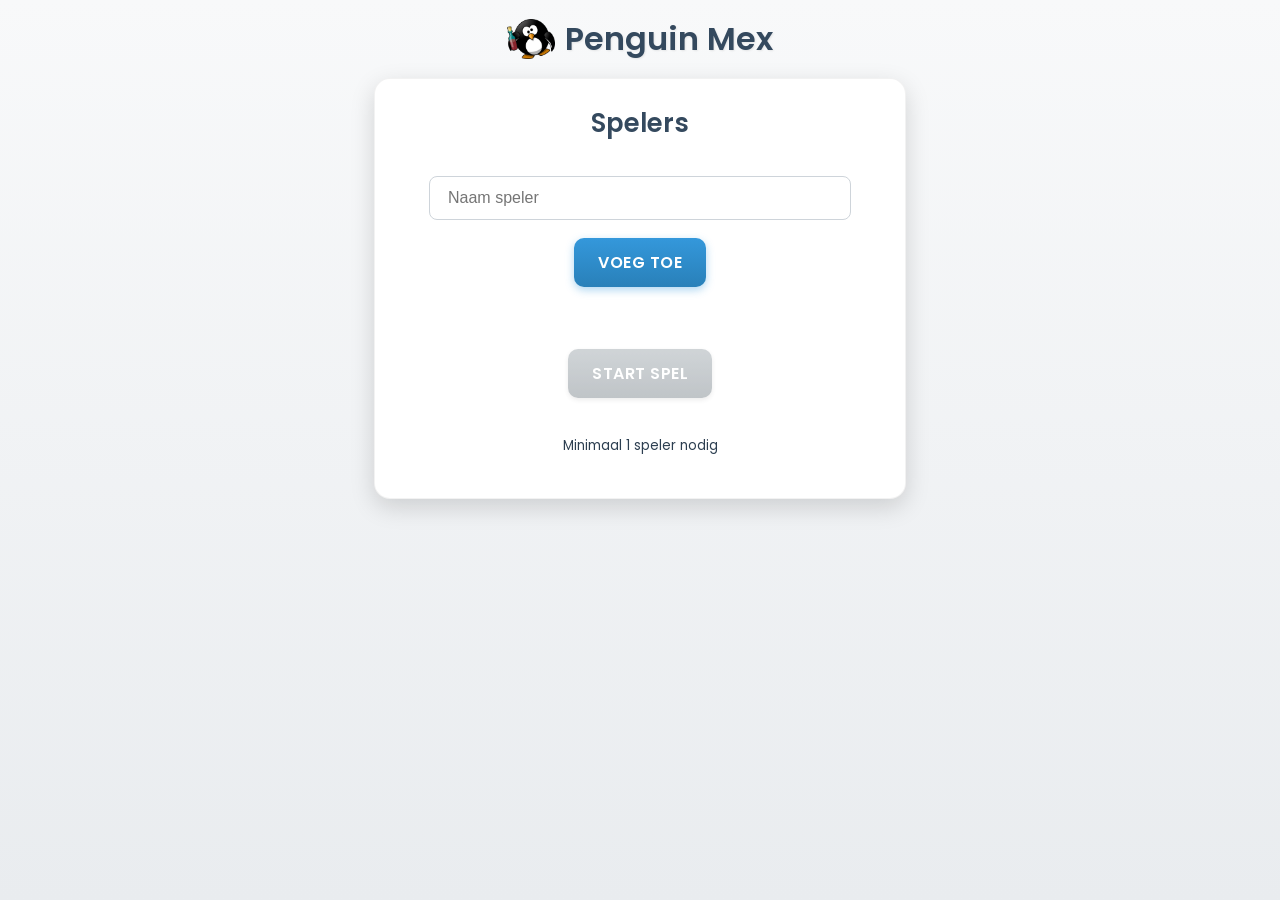
==== index.html @ 223e9d2d "lots of fixes/improvements" ====
<!DOCTYPE html>
<html lang="nl">
<head>
    <meta charset="UTF-8">
    <meta name="viewport" content="width=device-width, initial-scale=1.0">
    <link rel="stylesheet" type="text/css" href="styles/style.css">
    <title>Penguin Mex</title>

</head>
<body>
    <div class="title-container">
        <img class="penguin-logo" src="images/drunk-penguin.webp" alt="Drunk Penguin Logo">
        <h1>Penguin Mex</h1>
    </div>

    <!-- Setup Fase -->
    <div id="setup-fase" class="container">
        <h2>Spelers</h2>
        <input type="text" id="player-input" placeholder="Naam speler">
        <button id="add-player-btn">Voeg Toe</button>
        <ul id="player-list"></ul>
        <button id="start-game-btn" disabled>Start Spel</button>
        <p><small>Minimaal 1 speler nodig</small></p>
    </div>

    <!-- Spel Fase -->
    <div id="spel-fase" class="container">
        <h2 id="ronde-titel">Ronde 1</h2><button class="settings-button"><img src="images/gear-icon.png" alt="Settings" /></button>
        <!-- Elements to hide/show -->
        <div id="spel-info">
             <h3 id="speler-aan-zet">Speler: ...</h3>
             <div id="worp-info">Worp: <span id="worp-teller">0</span> / <span id="max-worpen">3</span></div>
        </div>
        <div class="dice-container">
             <div id="die1" class="die" data-value="0">
                <span class="dot"></span><span class="dot"></span><span class="dot"></span>
                <span class="dot"></span><span class="dot"></span><span class="dot"></span>
                <span class="dot"></span><span class="dot"></span><span class="dot"></span>
            </div>
            <div id="die2" class="die" data-value="0">
                <span class="dot"></span><span class="dot"></span><span class="dot"></span>
                <span class="dot"></span><span class="dot"></span><span class="dot"></span>
                <span class="dot"></span><span class="dot"></span><span class="dot"></span>
            </div>
        </div>
        <div id="score-display" class="score-display">Score: -</div>
        <div id="message-wrapper">
            <div id="message-area" class="message-area"></div>
        </div>
        <!-- Restored action buttons div -->
        <div id="actie-knoppen">
            <button id="main-action-btn" disabled>Gooi</button>
            <button id="show-lowest-btn">Toon Laagste</button>
            <!-- Removed settings button from here -->
        </div>
        <!-- End elements to hide/show -->

        <!-- Round Results (Initially hidden) -->
        <div id="ronde-resultaten">
            <!-- Removed settings button from here -->
            <div id="lowest-score-announcement"></div> <!-- ADDED: For lowest score message -->
             <h3 id="results-header">Resultaten</h3>
             <div id="resultaten-acties"></div>
             <hr>
             <div id="resultaten-scores"></div>
             <button id="next-round-btn">Volgende Ronde</button>
         </div>
    </div>

    <!-- Sound Effects (Remember to replace src paths) -->
    <audio id="sound-dice-roll" src="sounds/DiceRoll.wav" preload="auto"></audio>
    <audio id="sound-show-lowest" src="sounds/ShowLowestScore.wav"></audio> <!-- Specific sound -->

    <!-- Settings Menu Overlay -->
    <div id="settings-menu" class="settings-menu-overlay">
        <div class="settings-menu-content">
            <h2>Settings</h2>

            <div class="settings-section game-settings">
                 <div class="setting-item">
                    <label class="toggle-label">Langste beurt drinkt:</label>
                    <label class="switch">
                      <input type="checkbox" id="longest-turn-drink-enabled">
                      <span class="slider round"></span>
                    </label>
                 </div>
            </div>

            <div class="settings-section player-settings">
                <h3>Spelers beheren</h3>
                 <div class="player-input-area">
                    <input type="text" id="settings-player-input" placeholder="Naam speler">
                    <button id="settings-add-player-btn">Voeg Toe</button>
                 </div>
                <ul id="settings-player-list"></ul>
            </div>

            <button id="save-settings-button">Sluiten</button>
        </div>
    </div>

    
    <script defer src="src/globals.js"></script>
    <script defer src="src/helpers.js"></script>
    <script defer src="src/setup.js"></script>
    <script defer src="src/dice.js"></script>
    <script defer src="src/turn.js"></script>
    <script defer src="src/round.js"></script>
    <script defer src="src/score.js"></script>
    <script defer src="src/main.js"></script>
    <script defer src="src/listeners.js"></script>
    
    
</body>
</html>
---- styles/style.css ----
/* --- Enhanced Visual Styling --- */
@import url('https://fonts.googleapis.com/css2?family=Poppins:wght@400;600;700&display=swap');

:root {
    --primary-color: #34495e; /* Dark Slate Blue */
    --secondary-color: #3498db; /* Bright Blue */
    --accent-color: #e74c3c; /* Red */
    --background-start: #f8f9fa; /* Very Light Gray */
    --background-end: #e9ecef;   /* Light Gray */
    --text-color: #2c3e50; /* Darker Slate Blue */
    --light-text: #ffffff;
    --border-color: #ced4da; /* Medium Gray */
    --dice-bg: #fdfdfd; /* Almost White */
    --dice-dot: #2c3e50; /* Dark Slate Blue */
    --special-message-bg: #fff3cd; /* Light Yellow */
    --special-message-border: #ffeeba;
    --special-message-text: #856404;
    --shadow-color: rgba(0, 0, 0, 0.15);
    --shadow-color-light: rgba(0, 0, 0, 0.08);
    /* Dice Size - Increased base size */
    --dice-size: 180px; /* Increased from 160px */
    --dot-size: 32px;  /* Proportional increase */
    --dice-padding: 16px; /* Proportional increase */
    --dice-gap: 9px;   /* Proportional increase */
    --dice-radius: 28px; /* Proportional increase */
}


html {
    height: 100%;
}

body {
   font-family: 'Poppins', sans-serif;
   background-image: linear-gradient(to bottom, var(--background-start), var(--background-end));
   color: var(--text-color);
   margin: 0;
   padding: 15px 15px 25px 15px;
   display: flex;
   flex-direction: column;
   align-items: center;
   min-height: 100%;
   overflow-x: hidden;
   overflow-y: auto;
   box-sizing: border-box;
}

.title-container {
   display: flex;
   align-items: center;
   justify-content: center;
   gap: 10px;
   margin-bottom: 15px;
   flex-shrink: 0;
}

.penguin-logo {
   height: 40px;
   width: auto;
}

h1 {
   color: var(--primary-color);
   text-align: center;
   margin: 0;
   font-weight: 600;
   font-size: 2.0em;
   text-shadow: 1px 1px 2px var(--shadow-color-light);
}

h2, h3 {
   color: var(--primary-color);
   text-align: center;
   margin-top: 0;
   margin-bottom: 15px;
   font-weight: 600;
}

h2 { font-size: 1.6em; }
h3 { font-size: 1.3em; }

.container {
   background-color: var(--light-text);
   padding: 25px;
   border-radius: 16px;
   box-shadow: 0 8px 25px var(--shadow-color);
   border: 1px solid rgba(0,0,0,0.05);
   width: 95%;
   max-width: 480px;
   margin-bottom: 20px;
   display: flex;
   flex-direction: column;
   gap: 18px;
   flex-shrink: 0;
}

#setup-fase { display: flex; flex-direction: column; align-items: center; }

#player-input {
   padding: 12px 18px; border: 1px solid var(--border-color);
   border-radius: 8px; width: 80%; font-size: 1em;
   margin-bottom: 0px; transition: border-color 0.3s ease, box-shadow 0.3s ease;
}
#player-input:focus {
   border-color: var(--secondary-color);
   box-shadow: 0 0 0 3px rgba(52, 152, 219, 0.2);
   outline: none;
}
#player-list {
   list-style: none; padding: 0; margin-top: 10px;
   width: 100%; text-align: center;
}
#player-list li {
   background-color: var(--background-start);
   padding: 9px 14px; margin-bottom: 7px;
   border-radius: 6px; font-weight: 600; color: var(--primary-color);
   border: 1px solid var(--border-color);
   transition: transform 0.2s ease;
   display: flex;
   justify-content: space-between; /* Keep the space between */
   align-items: center;
}

#player-list li:hover {
   transform: scale(1.02);
}

.player-name {
    text-align: center;
    flex-grow: 0; /* Allow the name to take up available space */
}

.player-name-score {
    text-align: left;
    flex-grow: 0; /* Allow the name to take up available space */
    color: #aed6f1;
}


.remove-player-button {
    width: 20px;
    height: 20px;
    cursor: pointer;
}


/* Spel Fase - Added position: relative for settings button positioning */
#spel-fase { display: none; flex-direction: column; align-items: center; position: relative; }

/* Settings Button - Modified to be just the icon */
.settings-button {
    background-image: linear-gradient(to bottom, var(--secondary-color), #2980b9);
    color: white;
    border: none;
    padding: 12px 24px;
    border-radius: 10px;
    cursor: pointer;
    font-size: 1.0em;
    font-weight: 600;
    font-family: 'Poppins', sans-serif;
    transition: background-image 0.3s ease, transform 0.15s ease, box-shadow 0.3s ease;
    box-shadow: 0 3px 8px rgba(52, 152, 219, 0.4);
    text-transform: uppercase; letter-spacing: 0.5px;
        position: absolute;
    top: 15px; /* Adjust as needed */
    right: 15px; /* Adjust as needed */
    width: 50px; /* Set size of the clickable area */
    height: 50px; /* Set size of the clickable area */
    padding: 0; /* Remove padding */
    display: flex; /* Use flexbox to center icon */
    justify-content: center; /* Center icon horizontally */
    align-items: center; /* Center icon vertically */
    background: none; /* Remove background */
    border: none; /* Remove border */
    border-radius: 0; /* Remove border radius */
    box-shadow: none; /* Remove box shadow */
    cursor: pointer; /* Indicate it's clickable */
    z-index: 10; /* Ensure it's above other content */
    transition: transform 0.2s ease; /* Add transition for hover effect */
    outline: none; /* Remove outline on focus */
}

/* Remove default button hover/active effects */
.settings-button:hover:not(:disabled) {
    transform: scale(1.1); /* Slightly enlarge on hover */
    background: none;
    box-shadow: none;
}

.settings-button:active:not(:disabled) {
    transform: scale(0.95); /* Slightly shrink on click */
    box-shadow: none;
}

.settings-button img {
    display: block; /* Remove extra space below image */
    width: 100%; /* Make image fill the button size */
    height: 100%; /* Make image fill the button size */
    object-fit: contain; /* Ensure the image fits without distortion */
}

/* Specific style for settings button in results phase */
#ronde-resultaten .settings-button {
    background: none;
    background-color: transparent;
    box-shadow: none; /* Add this line */
}


#spel-info {
   width: 100%; display: flex; justify-content: space-between;
   align-items: center; margin-bottom: 10px; padding: 0 5px;
   flex-wrap: wrap; gap: 8px;
}
#speler-aan-zet {
    font-size: 1.3em; font-weight: 700; margin: 0;
    color: var(--secondary-color);
    text-shadow: 1px 1px 1px var(--shadow-color-light);
}
#worp-info { font-size: 1.0em; font-weight: 600; margin: 0; color: var(--primary-color); }

/* --- Bigger Dice Styling --- */
.dice-container {
   display: flex; /* Default state */
   justify-content: center;
   gap: 60px; /* Increased gap */
   margin-bottom: 35px; /* Increased margin */
   perspective: 1500px; /* Enhanced perspective */
   min-height: calc(var(--dice-size) + 20px); /* Ensure space during animation */
   width: 100%; /* Take full width */
   box-sizing: border-box;
}

.die {
   width: var(--dice-size); height: var(--dice-size);
   background: linear-gradient(145deg, #ffffff, #e8e8e8);
   border: 1px solid rgba(0, 0, 0, 0.1);
   border-radius: var(--dice-radius);
   padding: var(--dice-padding);
   display: grid; grid-template-columns: repeat(3, 1fr); grid-template-rows: repeat(3, 1fr);
   gap: var(--dice-gap);
   box-shadow: 10px 10px 25px rgba(0,0,0,0.15), /* Increased shadow */
              -10px -10px 25px rgba(255,255,255,0.8),
              inset 0 4px 7px rgba(255, 255, 255, 0.7),
              inset 0 -4px 7px rgba(0, 0, 0, 0.06);
   cursor: default; /* Base cursor */
   transition: border-color 0.3s ease, box-shadow 0.3s ease, transform 0.5s ease-out;
   transform-style: preserve-3d;
}
.die.clickable {
    cursor: pointer; /* Change cursor only when truly clickable */
}
.die.clickable:hover {
   transform: scale(1.05) rotateY(6deg);
   box-shadow: 12px 12px 30px rgba(0,0,0,0.20), /* Enhanced hover shadow */
              -10px -10px 25px rgba(255,255,255,0.8),
              inset 0 4px 7px rgba(255, 255, 255, 0.7),
              inset 0 -4px 7px rgba(0, 0, 0, 0.06);
}
.die.held {
   border-color: var(--accent-color);
    /* Enhanced glow */
   box-shadow: 0 0 25px var(--accent-color),
              10px 10px 25px rgba(0,0,0,0.15),
              -10px -10px 25px rgba(255,255,255,0.8),
              inset 0 4px 7px rgba(255, 255, 255, 0.7),
              inset 0 -4px 7px rgba(0, 0, 0, 0.06);
   transform: scale(1.02);
}

.dot {
   width: var(--dot-size); height: var(--dot-size);
   background-color: var(--dice-dot);
   border-radius: 50%;
   align-self: center; justify-self: center;
   box-shadow: inset 2px 2px 5px rgba(0, 0, 0, 0.7),
              0 0 3px rgba(0, 0, 0, 0.3);
   visibility: hidden;
}
/* Dot positioning remains the same */
.dot:nth-child(1) { grid-area: 1 / 1; } .dot:nth-child(2) { grid-area: 1 / 2; } .dot:nth-child(3) { grid-area: 1 / 3; }
.dot:nth-child(4) { grid-area: 2 / 1; } .dot:nth-child(5) { grid-area: 2 / 2; } .dot:nth-child(6) { grid-area: 2 / 3; }
.dot:nth-child(7) { grid-area: 3 / 1; } .dot:nth-child(8) { grid-area: 3 / 2; } .dot:nth-child(9) { grid-area: 3 / 3; }
/* Dot visibility rules remain the same */
.die[data-value="0"] .dot { visibility: hidden; }
.die[data-value="1"] .dot:nth-child(5) { visibility: visible; }
.die[data-value="2"] .dot:nth-child(1), .die[data-value="2"] .dot:nth-child(9) { visibility: visible; }
.die[data-value="3"] .dot:nth-child(1), .die[data-value="3"] .dot:nth-child(5), .die[data-value="3"] .dot:nth-child(9) { visibility: visible; }
.die[data-value="4"] .dot:nth-child(1), .die[data-value="4"] .dot:nth-child(3), .die[data-value="4"] .dot:nth-child(7), .die[data-value="4"] .dot:nth-child(9) { visibility: visible; }
.die[data-value="5"] .dot:nth-child(1), .die[data-value="5"] .dot:nth-child(3), .die[data-value="5"] .dot:nth-child(5), .die[data-value="5"] .dot:nth-child(7), .die[data-value="5"] .dot:nth-child(9) { visibility: visible; }
.die[data-value="6"] .dot:nth-child(1), .die[data-value="6"] .dot:nth-child(3), .die[data-value="6"] .dot:nth-child(4), .die[data-value="6"] .dot:nth-child(6), .die[data-value="6"] .dot:nth-child(7), .die[data-value="6"] .dot:nth-child(9) { visibility: visible; }

.score-display {
   font-size: 1.8em; font-weight: 700; color: var(--secondary-color);
   text-align: center; margin-top: 0px; margin-bottom: 0px;
   text-shadow: 1px 1px 1px var(--shadow-color-light);
}

.message-wrapper{
    min-height: 45.6px;
    height: 45.6px;
    /* display: block; */
}
.message-area {
   min-height: 0px; padding: 10px 15px;
   background-color: var(--special-message-bg);
   border: 1px solid var(--special-message-border);
   border-radius: 8px; text-align: center;
   font-weight: 600; color: var(--special-message-text);
   visibility: hidden;
   transition: opacity 0.3s ease; display: flex; justify-content: center;
   box-shadow: 0 2px 4px var(--shadow-color-light);
   /* min-height: 24px; */
}
.message-area.visible { display: block; opacity: 1; }
.message-area.special {
   color: var(--accent-color); font-size: 1.05em;
   background-color: #f8d7da; border-color: #f5c6cb;
}

/* --- Button Styling --- */
button {
   background-image: linear-gradient(to bottom, var(--secondary-color), #2980b9);
   color: white; border: none; padding: 12px 24px;
   border-radius: 10px; cursor: pointer; font-size: 1.0em;
   font-weight: 600; font-family: 'Poppins', sans-serif;
   transition: background-image 0.3s ease, transform 0.15s ease, box-shadow 0.3s ease;
   box-shadow: 0 3px 8px rgba(52, 152, 219, 0.4);
   text-transform: uppercase; letter-spacing: 0.5px;
}
button:hover:not(:disabled) {
   background-image: linear-gradient(to bottom, #3ba0e0, #2f89c0);
   transform: translateY(-2px);
   box-shadow: 0 5px 12px rgba(52, 152, 219, 0.5);
}
button:active:not(:disabled) {
   transform: translateY(0px);
   box-shadow: 0 2px 6px rgba(52, 152, 219, 0.3);
}
button:disabled {
   background-image: linear-gradient(to bottom, #bdc3c7, #a5acb1);
   cursor: not-allowed; opacity: 0.7;
   box-shadow: 0 2px 4px rgba(0, 0, 0, 0.1);
   transform: translateY(0);
}

#actie-knoppen {
    display: flex;
    gap: 15px;
    justify-content: center;
    flex-wrap: wrap;
    width: 100%;
    margin-top: 10px;
}
#actie-knoppen button {
    width: auto;
    min-width: 50px;
}


/* --- Results Styling --- */
#ronde-resultaten {
   display: none; margin-top: 0px; padding: 25px 25px;
   background-image: linear-gradient(to bottom, var(--primary-color), #2c3e50);
   border-radius: 12px; text-align: left; color: var(--light-text);
   width: 95%; max-width: 480px;
   box-shadow: 0 6px 60px rgba(0, 0, 0, 0.5);
}
/* Styling for the new lowest score announcement */
#lowest-score-announcement {
   font-size: 1.6em; /* Larger font */
   font-weight: 700; /* Bold */
   color: var(--accent-color); /* Red color */
   text-align: center;
   padding: 10px 5px; Add some padding
   min-height: 1.6em; /* Ensure space even when empty initially */
   line-height: 1.3;
   display: none; /* Hidden by default */
   text-shadow: 1px 1px 2px rgba(0,0,0,0.1);
}

/* Show the announcement when results are displayed */
#ronde-resultaten.showing-results #lowest-score-announcement {
    display: block;
}

#ronde-resultaten h3 {
    margin-top: 0; color: var(--light-text); text-align: center;
    margin-bottom: 15px; font-size: 1.4em;
    text-shadow: 1px 1px 2px rgba(0,0,0,0.3);
}
/* Scores section */
#ronde-resultaten .score-section {   
    margin-bottom: 0px;
    color: #ecf0f1;
    font-size: 1.0em;
    line-height: 1.6;
    display: flex; /* add this line */
    align-items: center; /* add this line */
}
#ronde-resultaten .score-section strong.player-name {
    color: #aed6f1;
    font-size: 1.1em;
    display: block;
    margin-bottom: 0px;
    width: fit-content;
    /* max-width: fit-content; */
    flex-shrink: 0;
    flex-basis: auto;
    text-align: left;
}
#ronde-resultaten .score-section .throw-history {
    font-size: 0.95em;
    color: #bdc3c7;
    padding-left: 0px;
    display: flex;
    margin-left: 5px; /* add this line */
}
#ronde-resultaten .score-section .throw-history span {
   margin-right: 10px;
   display: inline-block;
}
#ronde-resultaten .score-section .throw-history .final-throw {
   font-weight: 700;
   color: #ffffff;
}
#ronde-resultaten .score-section .throw-history .lowest-score-highlight {
   color: var(--accent-color); /* Red */
   font-weight: bold;
}
#ronde-resultaten .score-section .throw-history .special-throw {
   font-style: italic;
   opacity: 0.8;
}

/* Actions section */
#ronde-resultaten .actions-section {
   font-size: 1.05em;
   margin-bottom: 15px;
   color: #ecf0f1;
   line-height: 1.6;
}
#ronde-resultaten .actions-section strong {
    color: #aed6f1;
}

#ronde-resultaten hr { border: none; border-top: 1px solid rgba(255, 255, 255, 0.2); margin: 15px 0; }
#ronde-resultaten button {
    margin-top: 15px;
    margin-bottom: 15px;
    background-image: linear-gradient(to bottom, var(--secondary-color), #2980b9);
    box-shadow: 0 3px 8px rgba(52, 152, 219, 0.4);
    display: block;
    margin-left: auto;
    margin-right: auto;
}
#ronde-resultaten em {
   display: block;
   text-align: center;
   margin-top: 10px;
   font-size: 0.9em;
   color: #bdc3c7;
}

/* --- Settings Menu Styling - Improved --- */
.settings-menu-overlay {
    position: fixed;
    top: 0;
    left: 0;
    width: 100%;
    height: 100%;
    background-color: rgba(0, 0, 0, 0.7); /* Darker semi-transparent background */
    display: flex;
    justify-content: center;
    align-items: center;
    z-index: 100;
    visibility: hidden;
    opacity: 0;
    transition: opacity 0.3s ease, visibility 0.3s ease;
}

.settings-menu-overlay.visible {
    visibility: visible;
    opacity: 1;
}

.settings-menu-content {
    background-color: #f8f9fa; /* Lighter background */
    padding: 30px 35px; /* Increased padding */
    border-radius: 16px;
    box-shadow: 0 12px 40px rgba(0, 0, 0, 0.2); /* More pronounced shadow */
    width: 90%;
    max-width: 450px; /* Slightly wider */
    text-align: center;
    position: relative;
    overflow-y: auto;
    max-height: 80vh; /* Reduced slightly */
    transform: translateY(0); /* Reset any potential transform */
    margin: 0; /* Reset any margin */
}

.settings-menu-content h2 {
    color: var(--primary-color);
    margin-top: 0; /* Ensure no extra space at top */
    margin-bottom: 20px; /* Increased margin below title */
    font-size: 1.8em; /* Larger font size */
}

/* Improved Settings Sections */
.settings-section {
    margin-bottom: 25px; /* Slightly reduced margin */
    padding-bottom: 15px; /* Add padding at the bottom for visual separation */
    border-bottom: 1px solid var(--border-color); /* Add subtle line between sections */
}

.settings-section:last-child {
    margin-bottom: 0; /* No margin at the end */
    border-bottom: none; /* No border at the end */
}

.settings-section h3 {
    margin-top: 0; /* Ensure no extra space at top */
    margin-bottom: 15px; /* Space below section title */
    font-size: 1.3em; /* Slightly larger section titles */
    font-weight: 700; /* Bold section titles */
    color: var(--text-color); /* Darker text color */
}

/* Improved Settings Items */
.setting-item {
    display: flex;
    justify-content: space-between;
    align-items: center;
    padding: 10px 0; /* Slightly reduced padding */
    margin: 0; /* Reset any margin */
}

.toggle-label {
    font-size: 1.1em;
    color: var(--text-color);
    font-weight: 600;
}

/* Enhanced Toggle Switch Styling */
.switch {
    position: relative;
    display: inline-block;
    width: 60px; /* Increased width */
    height: 34px; /* Increased height */
}

.switch input {
    opacity: 0;
    width: 0;
    height: 0;
}

.slider {
    position: absolute;
    cursor: pointer;
    top: 0;
    left: 0;
    right: 0;
    bottom: 0;
    background-color: #ccc;
    -webkit-transition: .4s;
    transition: .4s;
}

.slider:before {
    position: absolute;
    content: "";
    height: 26px; /* Adjusted height */
    width: 26px; /* Adjusted width */
    left: 4px; /* Adjusted position */
    bottom: 4px; /* Adjusted position */
    background-color: white;
    -webkit-transition: .4s;
    transition: .4s;
}

input:checked + .slider {
    background-color: var(--secondary-color);
}

input:focus + .slider {
    box-shadow: 0 0 1px var(--secondary-color);
}

input:checked + .slider:before {
    -webkit-transform: translateX(26px); /* Adjusted for increased width */
    -ms-transform: translateX(26px); /* Adjusted for increased width */
    transform: translateX(26px); /* Adjusted for increased width */
}

/* Rounded sliders */
.slider.round {
    border-radius: 34px;
}

.slider.round:before {
    border-radius: 50%;
}


/* Player Input Area */
.player-input-area {
    display: flex;
    gap: 10px;
    width: 100%; /* Ensure it takes full width */
    align-items: center; /* Center vertically */
    margin: 0; /* Reset any margin */
}

.player-input-area input {
    flex-grow: 1; /* Input box takes up available space */
    width: auto;
}

.player-input-area button {
    white-space: nowrap;
}

.settings-menu-content ul {
    list-style: none;
    padding: 0;
    margin: 10px 0; /* Standardize margin */
}

.settings-menu-content li {
    padding: 8px 0;
    border-bottom: 1px solid var(--border-color);
    margin-bottom: 0;
}

.settings-menu-content li:last-child {
    border-bottom: none;
    margin-bottom: 0;
}

.settings-menu-content button {
    margin-top: 0px; /* Standardize button margin */
    margin-bottom: 0; /* Ensure no extra space at bottom */
}

/* --- Shake Animation --- */
@keyframes shake {
   0% { transform: translate(0, 0) rotateX(0) rotateY(0); }
   10% { transform: translate(-8px, -5px) rotateX(-7deg) rotateY(6deg); }
   20% { transform: translate(8px, 5px) rotateX(6deg) rotateY(-7deg); }
   30% { transform: translate(-6px, -3px) rotateX(-5deg) rotateY(4deg); }
   40% { transform: translate(6px, 3px) rotateX(4deg) rotateY(-5deg); }
   50% { transform: translate(-4px, -1px) rotateX(-3deg) rotateY(2deg); }
   60% { transform: translate(4px, 1px) rotateX(2deg) rotateY(-3deg); }
   70% { transform: translate(-2px, 0px) rotateX(-1deg) rotateY(1deg); }
   80% { transform: translate(2px, 0px) rotateX(1deg) rotateY(-1deg); }
   90% { transform: translate(-1px, 0px) rotateX(0deg) rotateY(0deg); }
   100% { transform: translate(0, 0) rotateX(0) rotateY(0); }
}
.die.shaking {
   animation: shake 0.35s cubic-bezier(.36,.07,.19,.97) both; /* Faster roll animation */
   transform: translateZ(15px);
}

/* --- Responsiveness --- */
@media (max-width: 500px) {
    :root {
       /* Increased sizes for mobile */
       --dice-size: 140px; /* Increased from 100px */
       --dot-size: 25px;  /* Proportional increase */
       --dice-padding: 12px; /* Proportional increase */
       --dice-gap: 6px;   /* Proportional increase */
       --dice-radius: 20px; /* Proportional increase */
   }
    .container { padding: 20px; gap: 15px; max-width: 95%;}
    .title-container { gap: 8px; margin-bottom: 10px;}
    h1 { font-size: 1.8em; }
    .penguin-logo {
        height: 40px; /* set the correct height */
        width: auto; /* Keep aspect ratio */
    }
    .dice-container {
        gap: 35px; /* Adjusted gap */
        margin-bottom: 25px; /* Slightly more margin */
    }
    #spel-info { flex-direction: column; align-items: center; gap: 5px; }
    #speler-aan-zet { font-size: 1.2em; }
    .score-display { font-size: 1.6em; }
     #actie-knoppen {
         flex-direction: row;
         flex-wrap: wrap;
         justify-content: center;
         width: 100%;
         gap: 10px;
     }
     #actie-knoppen button {
          width: auto;
          min-width: 120px;
          padding: 10px 16px;
          font-size: 0.9em;
      }
    #ronde-resultaten { padding: 15px 20px; }
    #ronde-resultaten h3 { font-size: 1.3em; }
    #ronde-resultaten .score-section,
    #ronde-resultaten .actions-section { font-size: 0.95em; }
    #ronde-resultaten .score-section .throw-history { font-size: 0.9em; }
    /* Adjust announcement font size on smaller screens */
    #lowest-score-announcement {
       font-size: 1.4em;
   }
}
@media (max-width: 480px) {
    .settings-menu-content {
        padding: 20px; /* Reduce padding on smaller screens */
        max-height: 75vh; /* Reduce max height on smaller screens */
        width: 85%; /* Slightly narrower on mobile */
    }

    .setting-item {
        flex-direction: row;
        align-items: center; /* Align to start on smaller screens */
        gap: 20px;
   }
    
    /* Ensure the settings button remains fixed in place */
    .settings-button {
        position: absolute;
        top: 15px;
        right: 15px;
    }
}
@media (max-width: 420px) {
    :root {
       /* Increased sizes for smaller mobile */
       --dice-size: 125px; /* Increased from 80px */
       --dot-size: 22px;  /* Proportional increase */
       --dice-padding: 10px; /* Proportional increase */
       --dice-gap: 5px;   /* Proportional increase */
       --dice-radius: 18px; /* Proportional increase */
   }
    .dice-container {
        gap: 25px; /* Adjusted gap */
        margin-bottom: 20px;
   }
}
@media (max-width: 360px) {
    :root {
       /* Increased sizes for smallest mobile */
       --dice-size: 110px; /* Increased from 70px */
       --dot-size: 20px;  /* Proportional increase */
       --dice-padding: 8px;  /* Proportional increase */
       --dice-gap: 4px;   /* Proportional increase */
       --dice-radius: 16px; /* Proportional increase */
   }
    .dice-container {
        gap: 20px; /* Adjusted gap */
    }
    #actie-knoppen button {
         width: 45%;
         min-width: 0;
    }
    /* Adjust announcement font size on smaller screens */
    #lowest-score-announcement {
       font-size: 1.3em;
   }
}

/* Remove outline from settings button */
.settings-button:focus {
    outline: none;
    box-shadow: none;
}
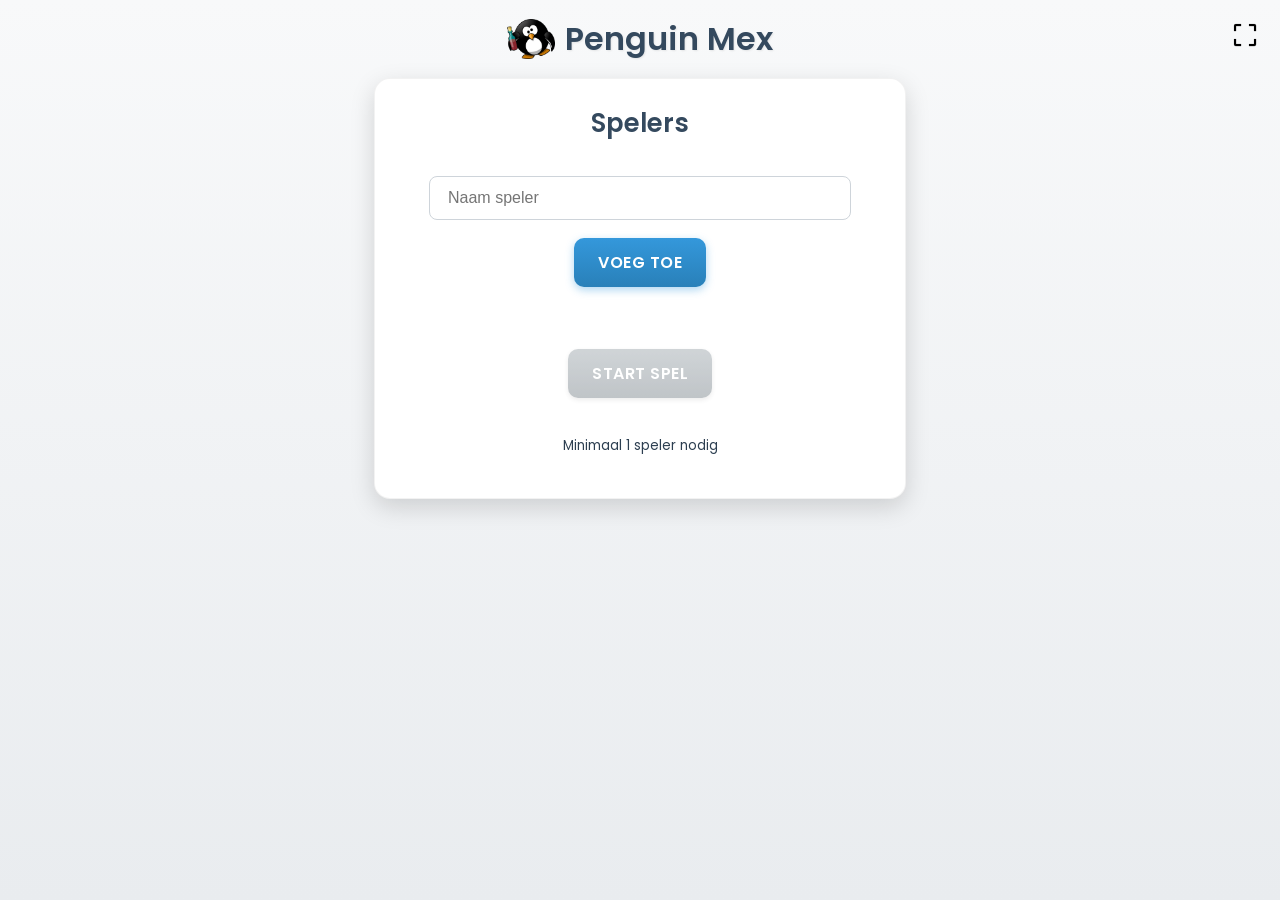
==== commit 31ddddef: "added fullscreen mode" ====
--- a/index.html
+++ b/index.html
@@ -8,11 +8,13 @@
 
 </head>
 <body>
+    <button id="fullscreen-button"><img src="images/fullscreen-icon.png" alt="Fullscreen"></button>
     <div class="title-container">
         <img class="penguin-logo" src="images/drunk-penguin.webp" alt="Drunk Penguin Logo">
         <h1>Penguin Mex</h1>
     </div>
 
+    
     <!-- Setup Fase -->
     <div id="setup-fase" class="container">
         <h2>Spelers</h2>
--- a/styles/style.css
+++ b/styles/style.css
@@ -25,6 +25,10 @@
     --dice-radius: 28px; /* Proportional increase */
 }
 
+.invisible {
+    display: none !important;
+}
+
 
 html {
     height: 100%;
@@ -141,6 +145,33 @@
     width: 20px;
     height: 20px;
     cursor: pointer;
+}
+
+/*Fullscreen Button*/
+#fullscreen-button {
+    position: absolute;
+    top: 20px; /* Adjust as needed */
+    right: 20px; /* Adjust as needed */
+    width: 30px; /* Set size of the clickable area */
+    height: 30px; /* Set size of the clickable area */
+    padding: 0; /* Remove padding */
+
+    background: none; /* Remove background */
+ 
+ 
+    box-shadow: none; /* Remove box shadow */
+    cursor: pointer; /* Indicate it's clickable */
+    z-index: 10; /* Ensure it's above other content */
+    transition: transform 0.2s ease; /* Add transition for hover effect */
+}
+#fullscreen-button img{
+    display: block; /* Remove extra space below image */
+    width: 100%; /* Make image fill the button size */
+    height: 100%; /* Make image fill the button size */
+
+}
+#ronde-resultaten #fullscreen-button {
+    background-color: transparent;
 }
 
 
@@ -250,13 +281,18 @@
 .die.clickable {
     cursor: pointer; /* Change cursor only when truly clickable */
 }
-.die.clickable:hover {
+.die.clickable:not(.held):hover {
    transform: scale(1.05) rotateY(6deg);
    box-shadow: 12px 12px 30px rgba(0,0,0,0.20), /* Enhanced hover shadow */
               -10px -10px 25px rgba(255,255,255,0.8),
               inset 0 4px 7px rgba(255, 255, 255, 0.7),
               inset 0 -4px 7px rgba(0, 0, 0, 0.06);
 }
+
+.die.clickable.held:hover {
+    transform: scale(1.05) rotateY(6deg);
+}
+
 .die.held {
    border-color: var(--accent-color);
     /* Enhanced glow */
@@ -266,6 +302,10 @@
               inset 0 4px 7px rgba(255, 255, 255, 0.7),
               inset 0 -4px 7px rgba(0, 0, 0, 0.06);
    transform: scale(1.02);
+}
+.die.held:active{
+      border-color: var(--accent-color);
+      box-shadow: 0 0 25px var(--accent-color);
 }
 
 .dot {
@@ -372,7 +412,7 @@
    font-weight: 700; /* Bold */
    color: var(--accent-color); /* Red color */
    text-align: center;
-   padding: 10px 5px; Add some padding
+   padding: 10px 5px; /*Add some padding*/
    min-height: 1.6em; /* Ensure space even when empty initially */
    line-height: 1.3;
    display: none; /* Hidden by default */
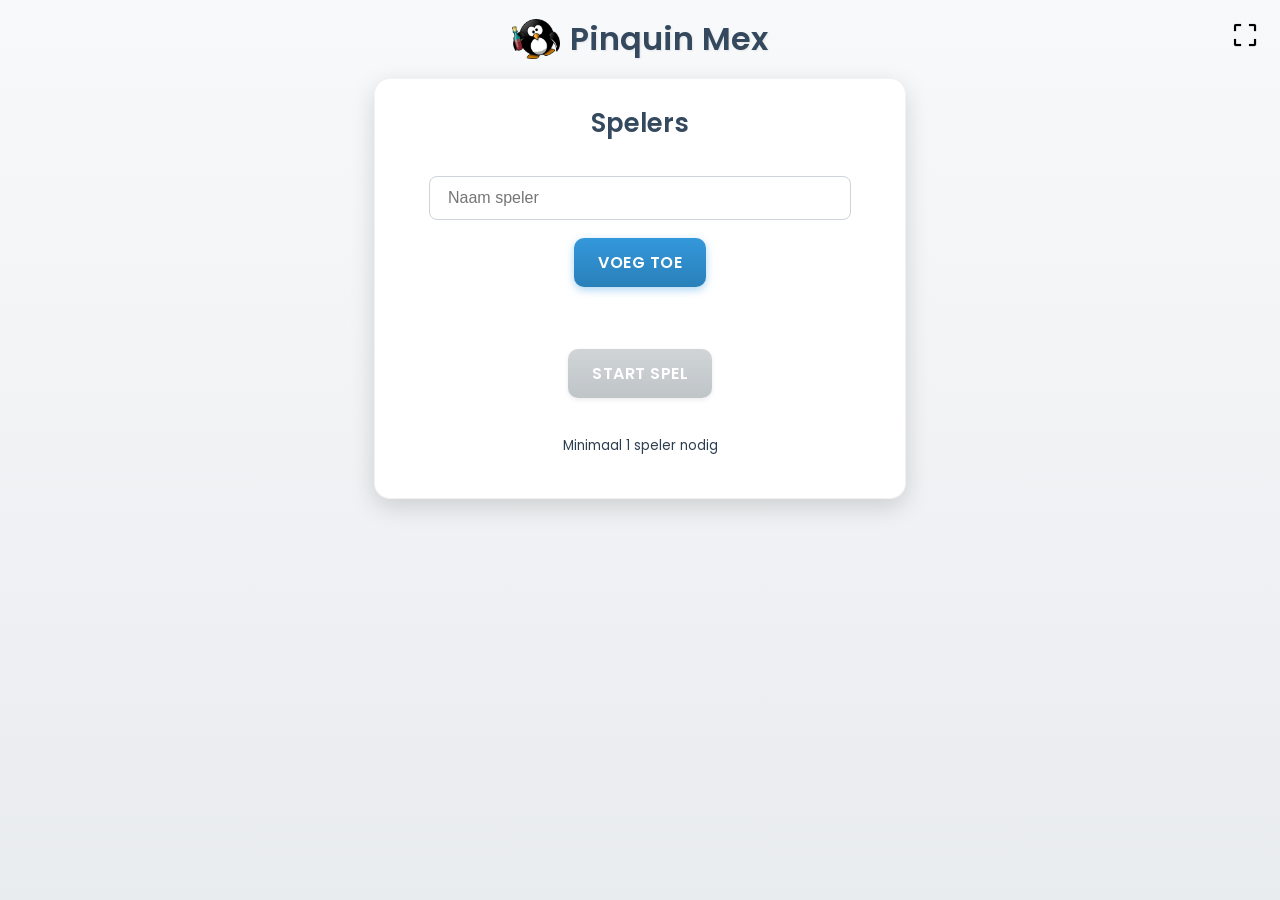
==== commit 1f382479: "refactor and added player order dragging" ====
--- a/index.html
+++ b/index.html
@@ -4,14 +4,14 @@
     <meta charset="UTF-8">
     <meta name="viewport" content="width=device-width, initial-scale=1.0">
     <link rel="stylesheet" type="text/css" href="styles/style.css">
-    <title>Penguin Mex</title>
+    <title>Pinquin Mex</title>
 
 </head>
 <body>
     <button id="fullscreen-button"><img src="images/fullscreen-icon.png" alt="Fullscreen"></button>
     <div class="title-container">
         <img class="penguin-logo" src="images/drunk-penguin.webp" alt="Drunk Penguin Logo">
-        <h1>Penguin Mex</h1>
+        <h1>Pinquin Mex</h1>
     </div>
 
     
@@ -61,6 +61,7 @@
         <div id="ronde-resultaten">
             <!-- Removed settings button from here -->
             <div id="lowest-score-announcement"></div> <!-- ADDED: For lowest score message -->
+            <div id="longest-turn-announcement"></div>
              <h3 id="results-header">Resultaten</h3>
              <div id="resultaten-acties"></div>
              <hr>
@@ -76,7 +77,7 @@
     <!-- Settings Menu Overlay -->
     <div id="settings-menu" class="settings-menu-overlay">
         <div class="settings-menu-content">
-            <h2>Settings</h2>
+            <h2>Instellingen</h2>
 
             <div class="settings-section game-settings">
                  <div class="setting-item">
@@ -111,6 +112,7 @@
     <script defer src="src/score.js"></script>
     <script defer src="src/main.js"></script>
     <script defer src="src/listeners.js"></script>
+    <script defer src="src/dragging.js"></script>
     
     
 </body>
--- a/styles/style.css
+++ b/styles/style.css
@@ -29,9 +29,13 @@
     display: none !important;
 }
 
-
 html {
     height: 100%;
+    width: 100%;
+}
+
+:fullscreen, ::backdrop {
+    background-color: linear-gradient(to bottom, var(--background-start), var(--background-end));
 }
 
 body {
@@ -100,12 +104,12 @@
 
 #setup-fase { display: flex; flex-direction: column; align-items: center; }
 
-#player-input {
+#player-input,#settings-player-input {
    padding: 12px 18px; border: 1px solid var(--border-color);
    border-radius: 8px; width: 80%; font-size: 1em;
    margin-bottom: 0px; transition: border-color 0.3s ease, box-shadow 0.3s ease;
 }
-#player-input:focus {
+#player-input:focus, #settings-player-input:focus {
    border-color: var(--secondary-color);
    box-shadow: 0 0 0 3px rgba(52, 152, 219, 0.2);
    outline: none;
@@ -155,10 +159,7 @@
     width: 30px; /* Set size of the clickable area */
     height: 30px; /* Set size of the clickable area */
     padding: 0; /* Remove padding */
-
     background: none; /* Remove background */
- 
- 
     box-shadow: none; /* Remove box shadow */
     cursor: pointer; /* Indicate it's clickable */
     z-index: 10; /* Ensure it's above other content */
@@ -412,11 +413,15 @@
    font-weight: 700; /* Bold */
    color: var(--accent-color); /* Red color */
    text-align: center;
-   padding: 10px 5px; /*Add some padding*/
+   padding: 10px 5px 0px 5px; /*Add some padding*/
    min-height: 1.6em; /* Ensure space even when empty initially */
    line-height: 1.3;
    display: none; /* Hidden by default */
    text-shadow: 1px 1px 2px rgba(0,0,0,0.1);
+}
+
+#longest-turn-announcement {
+    text-align: center;
 }
 
 /* Show the announcement when results are displayed */
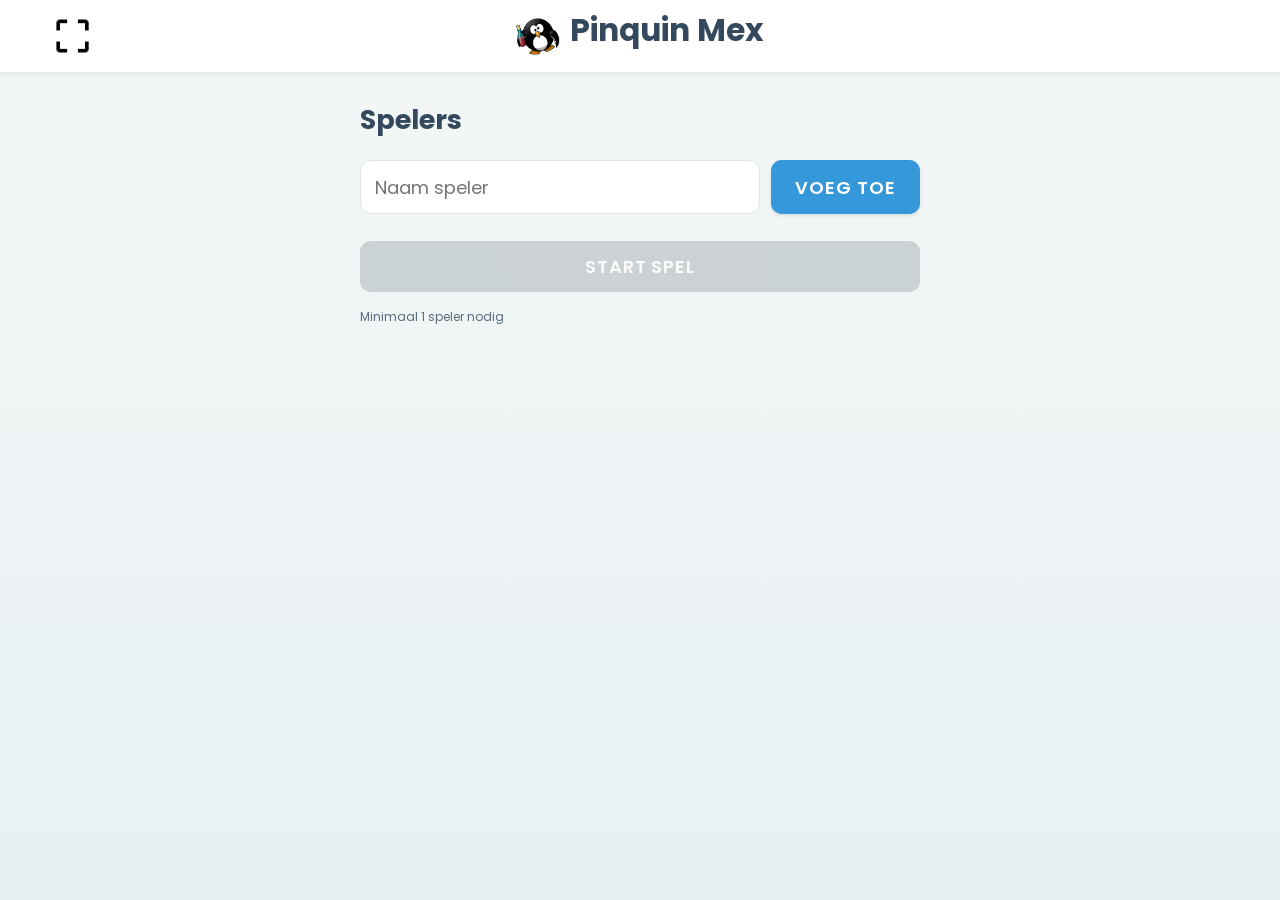
==== commit 2e3c6a5d: "style overhaul" ====
--- a/index.html
+++ b/index.html
@@ -2,109 +2,143 @@
 <html lang="nl">
 <head>
     <meta charset="UTF-8">
-    <meta name="viewport" content="width=device-width, initial-scale=1.0">
+    <meta name="viewport" content="width=device-width, initial-scale=1.0, maximum-scale=1.0, user-scalable=no">
     <link rel="stylesheet" type="text/css" href="styles/style.css">
     <title>Pinquin Mex</title>
-
 </head>
 <body>
-    <button id="fullscreen-button"><img src="images/fullscreen-icon.png" alt="Fullscreen"></button>
-    <div class="title-container">
-        <img class="penguin-logo" src="images/drunk-penguin.webp" alt="Drunk Penguin Logo">
-        <h1>Pinquin Mex</h1>
-    </div>
+    <header class="site-header">
+        <button id="fullscreen-button" aria-label="Toggle Fullscreen">
+            <img src="images/fullscreen-icon.png" alt="Fullscreen Icon">
+        </button>
+        <div class="title-container">
+            <img class="penguin-logo" src="images/drunk-penguin.webp" alt="Drunk Penguin Logo">
+            <h1>Pinquin Mex</h1>
+        </div>
+        <div class="header-action-placeholder"></div>
+    </header>
 
+    <main class="site-main">
+        <!-- Setup Fase -->
+        <div id="setup-fase" class="view-container">
+            <h2>Spelers</h2>
+            <div class="input-group">
+                <input type="text" id="player-input" placeholder="Naam speler">
+                <button id="add-player-btn">Voeg Toe</button>
+            </div>
+            <ul id="player-list"></ul>
+            <button id="start-game-btn" disabled>Start Spel</button>
+            <p class="subtle-text"><small>Minimaal 1 speler nodig</small></p>
+        </div>
+
+        <!-- Spel Fase -->
+        <div id="spel-fase" class="view-container">
+            <div class="game-content-area"> <!-- Added wrapper for main game content -->
+                <div class="game-header-controls">
+                    <h2 id="ronde-titel">Ronde 1</h2>
+                    <button class="settings-button" aria-label="Open Settings">
+                        <img src="images/gear-icon.png" alt="Settings Icon" />
+                    </button>
+                </div>
+                
+                <div id="spel-info-wrapper">
+                     <h3 id="speler-aan-zet">Speler: ...</h3>
+                     <div id="worp-info">Worp: <span id="worp-teller">0</span> / <span id="max-worpen">3</span></div>
+                </div>
+                <div class="dice-container">
+                     <div id="die1" class="die" data-value="0" aria-label="Dice 1 showing 0">
+                        <span class="dot"></span><span class="dot"></span><span class="dot"></span>
+                        <span class="dot"></span><span class="dot"></span><span class="dot"></span>
+                        <span class="dot"></span><span class="dot"></span><span class="dot"></span>
+                    </div>
+                    <div id="die2" class="die" data-value="0" aria-label="Dice 2 showing 0">
+                        <span class="dot"></span><span class="dot"></span><span class="dot"></span>
+                        <span class="dot"></span><span class="dot"></span><span class="dot"></span>
+                        <span class="dot"></span><span class="dot"></span><span class="dot"></span>
+                    </div>
+                </div>
+                <div id="score-display" class="score-display">Score: -</div>
+                <div id="message-wrapper">
+                    <div id="message-area" class="message-area" role="alert" aria-live="polite"></div>
+                </div>
+                <div id="ronde-resultaten">
+                    <h3 id="results-header">Resultaten</h3>
+                    
+                    <div class="results-primary-announcements">
+                        <div id="lowest-score-announcement" role="alert"></div>
+                        <div id="longest-turn-announcement" role="alert"></div>
+                    </div>
+                    <button id="next-round-btn">Volgende Ronde</button>
+                    <hr class="results-divider">
     
-    <!-- Setup Fase -->
-    <div id="setup-fase" class="container">
-        <h2>Spelers</h2>
-        <input type="text" id="player-input" placeholder="Naam speler">
-        <button id="add-player-btn">Voeg Toe</button>
-        <ul id="player-list"></ul>
-        <button id="start-game-btn" disabled>Start Spel</button>
-        <p><small>Minimaal 1 speler nodig</small></p>
-    </div>
+                    <details class="results-details-section">
+                        <summary>Acties</summary>
+                        <div id="resultaten-acties">
+                            <!-- Content will be injected by JS -->
+                        </div>
+                    </details>
+                    
+                    <hr class="results-divider-minor">
+    
+                    <details class="results-details-section">
+                        <summary>Worpgeschiedenis</summary> <!-- Changed from Worp details -->
+                        <div id="resultaten-scores">
+                            <!-- Content will be injected by JS -->
+                        </div>
+                    </details>
+                </div>
+            </div> <!-- End of game-content-area -->
 
-    <!-- Spel Fase -->
-    <div id="spel-fase" class="container">
-        <h2 id="ronde-titel">Ronde 1</h2><button class="settings-button"><img src="images/gear-icon.png" alt="Settings" /></button>
-        <!-- Elements to hide/show -->
-        <div id="spel-info">
-             <h3 id="speler-aan-zet">Speler: ...</h3>
-             <div id="worp-info">Worp: <span id="worp-teller">0</span> / <span id="max-worpen">3</span></div>
-        </div>
-        <div class="dice-container">
-             <div id="die1" class="die" data-value="0">
-                <span class="dot"></span><span class="dot"></span><span class="dot"></span>
-                <span class="dot"></span><span class="dot"></span><span class="dot"></span>
-                <span class="dot"></span><span class="dot"></span><span class="dot"></span>
-            </div>
-            <div id="die2" class="die" data-value="0">
-                <span class="dot"></span><span class="dot"></span><span class="dot"></span>
-                <span class="dot"></span><span class="dot"></span><span class="dot"></span>
-                <span class="dot"></span><span class="dot"></span><span class="dot"></span>
+            <!-- Round Results (Initially hidden, shown within spel-fase container) -->
+      
+            <div id="actie-knoppen-wrapper"> <!-- Wrapper for bottom buttons -->
+                <div id="actie-knoppen">
+                    <button id="main-action-btn" disabled>Gooi</button>
+                    <button id="show-lowest-btn">Toon Laagste</button>
+                </div>
             </div>
         </div>
-        <div id="score-display" class="score-display">Score: -</div>
-        <div id="message-wrapper">
-            <div id="message-area" class="message-area"></div>
-        </div>
-        <!-- Restored action buttons div -->
-        <div id="actie-knoppen">
-            <button id="main-action-btn" disabled>Gooi</button>
-            <button id="show-lowest-btn">Toon Laagste</button>
-            <!-- Removed settings button from here -->
-        </div>
-        <!-- End elements to hide/show -->
-
-        <!-- Round Results (Initially hidden) -->
-        <div id="ronde-resultaten">
-            <!-- Removed settings button from here -->
-            <div id="lowest-score-announcement"></div> <!-- ADDED: For lowest score message -->
-            <div id="longest-turn-announcement"></div>
-             <h3 id="results-header">Resultaten</h3>
-             <div id="resultaten-acties"></div>
-             <hr>
-             <div id="resultaten-scores"></div>
-             <button id="next-round-btn">Volgende Ronde</button>
-         </div>
-    </div>
-
-    <!-- Sound Effects (Remember to replace src paths) -->
+    </main>
+    
+    <!-- Sound Effects -->
     <audio id="sound-dice-roll" src="sounds/DiceRoll.wav" preload="auto"></audio>
-    <audio id="sound-show-lowest" src="sounds/ShowLowestScore.wav"></audio> <!-- Specific sound -->
+    <audio id="sound-show-lowest" src="sounds/ShowLowestScore.wav" preload="auto"></audio>
 
     <!-- Settings Menu Overlay -->
-    <div id="settings-menu" class="settings-menu-overlay">
+    <div id="settings-menu" class="settings-menu-overlay" role="dialog" aria-modal="true" aria-labelledby="settings-title">
         <div class="settings-menu-content">
-            <h2>Instellingen</h2>
+            <h2 id="settings-title">Instellingen</h2>
 
             <div class="settings-section game-settings">
+                 <h3>Spelopties</h3>
                  <div class="setting-item">
-                    <label class="toggle-label">Langste beurt drinkt:</label>
+                    <label for="longest-turn-drink-enabled" class="toggle-label">Langste beurt drinkt:</label>
                     <label class="switch">
                       <input type="checkbox" id="longest-turn-drink-enabled">
                       <span class="slider round"></span>
                     </label>
                  </div>
+                 <div class="setting-item">
+                    <button id="reset-game-btn" class="button-danger">Reset game</button>
+                 </div>
             </div>
 
             <div class="settings-section player-settings">
                 <h3>Spelers beheren</h3>
-                 <div class="player-input-area">
+                 <div class="input-group">
                     <input type="text" id="settings-player-input" placeholder="Naam speler">
                     <button id="settings-add-player-btn">Voeg Toe</button>
                  </div>
                 <ul id="settings-player-list"></ul>
             </div>
 
-            <button id="save-settings-button">Sluiten</button>
+            <button id="save-settings-button" class="button-primary">Sluiten</button>
         </div>
     </div>
-
     
     <script defer src="src/globals.js"></script>
     <script defer src="src/helpers.js"></script>
+    <script defer src="src/persistence.js"></script>
     <script defer src="src/setup.js"></script>
     <script defer src="src/dice.js"></script>
     <script defer src="src/turn.js"></script>
@@ -113,7 +147,5 @@
     <script defer src="src/main.js"></script>
     <script defer src="src/listeners.js"></script>
     <script defer src="src/dragging.js"></script>
-    
-    
 </body>
 </html>
--- a/styles/style.css
+++ b/styles/style.css
@@ -1,328 +1,364 @@
-/* --- Enhanced Visual Styling --- */
+/* --- Global Reset & Base Styles --- */
 @import url('https://fonts.googleapis.com/css2?family=Poppins:wght@400;600;700&display=swap');
 
 :root {
-    --primary-color: #34495e; /* Dark Slate Blue */
-    --secondary-color: #3498db; /* Bright Blue */
-    --accent-color: #e74c3c; /* Red */
-    --background-start: #f8f9fa; /* Very Light Gray */
-    --background-end: #e9ecef;   /* Light Gray */
-    --text-color: #2c3e50; /* Darker Slate Blue */
-    --light-text: #ffffff;
-    --border-color: #ced4da; /* Medium Gray */
-    --dice-bg: #fdfdfd; /* Almost White */
-    --dice-dot: #2c3e50; /* Dark Slate Blue */
-    --special-message-bg: #fff3cd; /* Light Yellow */
+    --primary-color: #34495e;
+    --secondary-color: #3498db;
+    --accent-color: #e74c3c;
+    --background-start: #f4f7f6;
+    --background-end: #e8f0f3;
+    --surface-color: #ffffff;
+    --text-color: #2c3e50;
+    --text-light-color: #576c7f;
+    --text-on-primary: #ffffff;
+    --border-color: #dce4e8;
+    --dice-bg: #fdfdfd;
+    --dice-dot-color: var(--text-color);
+    --special-message-bg: #fff3cd;
     --special-message-border: #ffeeba;
     --special-message-text: #856404;
-    --shadow-color: rgba(0, 0, 0, 0.15);
-    --shadow-color-light: rgba(0, 0, 0, 0.08);
-    /* Dice Size - Increased base size */
-    --dice-size: 180px; /* Increased from 160px */
-    --dot-size: 32px;  /* Proportional increase */
-    --dice-padding: 16px; /* Proportional increase */
-    --dice-gap: 9px;   /* Proportional increase */
-    --dice-radius: 28px; /* Proportional increase */
-}
-
-.invisible {
-    display: none !important;
+    --shadow-color: rgba(44, 62, 80, 0.1);
+    --shadow-strong-color: rgba(44, 62, 80, 0.15);
+
+    /* Responsive Sizing Base */
+    --base-font-size-vh: 2vh; 
+    --base-spacing-unit: 1.5vmin; 
+    --border-radius-unit: 1.2vmin;
+
+    /* Dice dimensions */
+    --dice-container-total-width: 88vw; /* Dice + gap should be about this wide */
+    --dice-container-gap: 8vw; /* Increased gap between dice */
+    --actual-dice-size: calc((var(--dice-container-total-width) - var(--dice-container-gap)) / 2);
+    --dice-max-size: 160px; /* Cap for very large screens */
+    --final-dice-size: min(var(--actual-dice-size), var(--dice-max-size));
+    
+    --dot-size: calc(var(--final-dice-size) * 0.18);
+    --dice-padding: calc(var(--final-dice-size) * 0.08);
+    --dice-gap: calc(var(--final-dice-size) * 0.05);
+    --dice-radius: calc(var(--final-dice-size) * 0.15);
+
+    /* Header */
+    --header-height: 8vh;
+    --header-padding-h: 4vw;
+    --logo-height: calc(var(--header-height) * 0.5);
+    --header-title-size: clamp(2.5vh, 4vw, 3.5vh);
+
+    /* Container */
+    --container-padding-v: calc(var(--base-spacing-unit) * 1.2); /* Reduced vertical for more content space */
+    --container-padding-h: calc(var(--base-spacing-unit) * 1.5);
+    --container-max-width: 95vw; 
+    --container-max-width-px: 600px; 
+
+    /* Action Buttons */
+    --action-button-height: 7vh;
+    --action-button-font-size: clamp(1.8vh, 2.8vw, 2.4vh);
+}
+
+*,
+*::before,
+*::after {
+    box-sizing: border-box;
+    margin: 0;
+    padding: 0;
 }
 
 html {
+    font-size: var(--base-font-size-vh); 
     height: 100%;
     width: 100%;
-}
-
-:fullscreen, ::backdrop {
-    background-color: linear-gradient(to bottom, var(--background-start), var(--background-end));
+    overflow: hidden; 
 }
 
 body {
    font-family: 'Poppins', sans-serif;
    background-image: linear-gradient(to bottom, var(--background-start), var(--background-end));
    color: var(--text-color);
-   margin: 0;
-   padding: 15px 15px 25px 15px;
+   width: 100vw;
+   height: 100vh; 
    display: flex;
    flex-direction: column;
-   align-items: center;
-   min-height: 100%;
-   overflow-x: hidden;
-   overflow-y: auto;
-   box-sizing: border-box;
-}
-
+   overflow: hidden; 
+   line-height: 1.6;
+   -webkit-tap-highlight-color: transparent; 
+}
+
+.invisible { display: none !important; }
+
+/* --- Typography --- */
+h1, h2, h3, h4 {
+   color: var(--primary-color);
+   font-weight: 700;
+   line-height: 1.3;
+   margin-bottom: calc(var(--base-spacing-unit) * 0.75);
+}
+h1 { font-size: var(--header-title-size); }
+h2 { font-size: clamp(2.2vh, 3.5vw, 3vh); margin-top: var(--base-spacing-unit); }
+h3 { font-size: clamp(1.8vh, 3vw, 2.5vh); }
+h4 { font-size: clamp(1.6vh, 2.8vw, 2.2vh); color: var(--text-light-color); font-weight: 600;}
+
+p { margin-bottom: var(--base-spacing-unit); font-size: clamp(1.5vh, 2.2vw, 1.8vh); }
+.subtle-text { color: var(--text-light-color); font-size: clamp(1.3vh, 2vw, 1.6vh); }
+
+/* --- Layout --- */
+.site-header {
+    height: var(--header-height);
+    min-height: 50px; 
+    padding: 0 var(--header-padding-h);
+    display: flex;
+    justify-content: space-between;
+    align-items: center;
+    width: 100%;
+    flex-shrink: 0;
+    background-color: var(--surface-color);
+    box-shadow: 0 2px 4px var(--shadow-color);
+    position: relative; 
+    z-index: 10;
+}
 .title-container {
    display: flex;
    align-items: center;
-   justify-content: center;
-   gap: 10px;
-   margin-bottom: 15px;
-   flex-shrink: 0;
-}
-
+   gap: calc(var(--base-spacing-unit) * 0.8);
+   position: absolute; 
+   left: 50%;
+   top: 50%;
+   transform: translate(-50%, -50%);
+   white-space: nowrap; 
+}
 .penguin-logo {
-   height: 40px;
+   height: var(--logo-height);
    width: auto;
 }
-
-h1 {
-   color: var(--primary-color);
-   text-align: center;
-   margin: 0;
-   font-weight: 600;
-   font-size: 2.0em;
-   text-shadow: 1px 1px 2px var(--shadow-color-light);
-}
-
-h2, h3 {
-   color: var(--primary-color);
-   text-align: center;
-   margin-top: 0;
-   margin-bottom: 15px;
-   font-weight: 600;
-}
-
-h2 { font-size: 1.6em; }
-h3 { font-size: 1.3em; }
-
-.container {
-   background-color: var(--light-text);
-   padding: 25px;
-   border-radius: 16px;
-   box-shadow: 0 8px 25px var(--shadow-color);
-   border: 1px solid rgba(0,0,0,0.05);
-   width: 95%;
-   max-width: 480px;
-   margin-bottom: 20px;
+.header-action-placeholder { 
+    width: calc(var(--logo-height) * 1.2); 
+    visibility: hidden;
+}
+
+.site-main {
+    flex-grow: 1; 
+    width: 100%;
+    display: flex; 
+    flex-direction: column;
+    overflow: hidden; 
+}
+
+.view-container {
+   flex-grow: 1; 
    display: flex;
    flex-direction: column;
-   gap: 18px;
+   /* Scroll handled by .game-content-area now */
+   padding: var(--container-padding-v) var(--container-padding-h);
+   width: 100%;
+   max-width: min(var(--container-max-width), var(--container-max-width-px));
+   margin-left: auto;
+   margin-right: auto;
+   gap: calc(var(--base-spacing-unit) * 1); /* Reduced gap for more content focus */
+}
+
+#spel-fase { display: none; padding-bottom: 0; /* Remove bottom padding to allow buttons wrapper to stick */ }
+
+/* Specific to Spel Fase for button sticking */
+#spel-fase {
+    position: relative; /* For absolute positioning of button wrapper if needed, but flex is better */
+    display: none; /* Will be flex */
+    flex-direction: column;
+    justify-content: space-between; /* Pushes game content up, button wrapper down */
+    overflow-y: auto;
+}
+
+.game-content-area {
+    overflow-y: auto;
+    -webkit-overflow-scrolling: touch;
+    flex-grow: 1; /* Takes up available space above buttons */
+    padding-bottom: var(--base-spacing-unit); /* Space before buttons start */
+    display: flex;
+    flex-direction: column;
+    gap: calc(var(--base-spacing-unit) * 1);
+}
+
+
+/* --- Buttons --- */
+button, input[type="button"], input[type="submit"] {
+   background-color: var(--secondary-color);
+   color: var(--text-on-primary);
+   border: none;
+   padding: calc(var(--base-spacing-unit) * 0.9) calc(var(--base-spacing-unit) * 1.8);
+   border-radius: var(--border-radius-unit);
+   cursor: pointer;
+   font-size: clamp(1.6vh, 2.3vw, 2vh);
+   font-weight: 600;
+   font-family: 'Poppins', sans-serif;
+   transition: background-color 0.2s ease, transform 0.1s ease, box-shadow 0.2s ease;
+   box-shadow: 0 0.2vmin 0.5vmin rgba(0,0,0,0.1);
+   text-transform: uppercase;
+   letter-spacing: 0.05em;
+}
+button:hover:not(:disabled) {
+   background-color: #2980b9;
+   transform: translateY(-0.1vmin);
+   box-shadow: 0 0.4vmin 0.8vmin rgba(0,0,0,0.15);
+}
+button:active:not(:disabled) {
+   transform: translateY(0);
+   box-shadow: 0 0.2vmin 0.4vmin rgba(0,0,0,0.1);
+}
+button:disabled {
+   background-color: #bdc3c7;
+   cursor: not-allowed;
+   opacity: 0.7;
+   box-shadow: none;
+   transform: translateY(0);
+}
+.button-danger { background-color: var(--accent-color); }
+.button-danger:hover:not(:disabled) { background-color: #c0392b; }
+
+#fullscreen-button {
+    width: calc(var(--logo-height) * 1.2);
+    height: calc(var(--logo-height) * 1.2);
+    padding: 0;
+    background: transparent;
+    border: none;
+    box-shadow: none;
+}
+#fullscreen-button img { width: 100%; height: 100%; object-fit: contain; }
+#fullscreen-button:hover { transform: scale(1.1); background: transparent; }
+
+.settings-button {
+    width: calc(var(--logo-height) * 1.1); 
+    height: calc(var(--logo-height) * 1.1);
+    padding: 0;
+    background: transparent;
+    border: none;
+    box-shadow: none;
+}
+.settings-button img { width: 100%; height: 100%; object-fit: contain; }
+.settings-button:hover { transform: scale(1.1); background: transparent; }
+
+
+/* --- Forms & Inputs --- */
+.input-group {
+    display: flex;
+    gap: calc(var(--base-spacing-unit) * 0.8);
+    width: 100%;
+}
+.input-group input[type="text"] { flex-grow: 1; min-width: 0; }
+.input-group button { flex-shrink: 0; }
+
+input[type="text"] {
+   padding: calc(var(--base-spacing-unit)*0.9) var(--base-spacing-unit);
+   border: 1px solid var(--border-color);
+   border-radius: var(--border-radius-unit);
+   font-size: clamp(2vh, 2.3vw, 2vh);
+   font-family: 'Poppins', sans-serif;
+   width: 100%;
+}
+input[type="text"]:focus {
+   border-color: var(--secondary-color);
+   box-shadow: 0 0 0 0.3vmin rgba(52, 152, 219, 0.25);
+   outline: none;
+}
+
+#player-list, #settings-player-list {
+   list-style: none;
+   padding: 0;
+   width: 100%;
+}
+#player-list li, #settings-player-list li {
+   background-color: var(--background-start);
+   padding: calc(var(--base-spacing-unit)*1) var(--base-spacing-unit);
+   margin-bottom: calc(var(--base-spacing-unit)*1);
+   border-radius: calc(var(--border-radius-unit) * 1);
+   font-weight: 600;
+   font-size: clamp(2vh, 2.2vw, 1.8vh);
+   border: 1px solid var(--border-color);
+   display: flex;
+   justify-content: space-between;
+   align-items: center;
+   cursor: grab;
+}
+.remove-player-button {
+    width: 2.5vmin; min-width: 18px; max-width: 22px;
+    height: 2.5vmin; min-height: 18px; max-height: 22px;
+    cursor: pointer; opacity: 0.7;
+    margin-right: 1vw;
+}
+.remove-player-button:hover { opacity: 1; }
+
+/* --- Game Specific Styles --- */
+.game-header-controls {
+    display: flex;
+    justify-content: space-between;
+    align-items: center;
+    width: 100%;
+    flex-shrink: 0;
+}
+
+.game-header-controls h2 { 
+    margin-bottom: 0;
+    font-size: clamp(4vh, 0vh, 0vh); 
+}
+
+#spel-info-wrapper { 
+   width: 100%;
+   display: flex;
+   justify-content: space-between;
+   align-items: center;
+   flex-wrap: wrap;
+   gap: calc(var(--base-spacing-unit) * 0.5);
+   padding: calc(var(--base-spacing-unit) * 0.8) 0;
+   border-bottom: 1px solid var(--border-color);
+   margin-bottom: calc(var(--base-spacing-unit) * 1); /* Reduced margin */
    flex-shrink: 0;
 }
-
-#setup-fase { display: flex; flex-direction: column; align-items: center; }
-
-#player-input,#settings-player-input {
-   padding: 12px 18px; border: 1px solid var(--border-color);
-   border-radius: 8px; width: 80%; font-size: 1em;
-   margin-bottom: 0px; transition: border-color 0.3s ease, box-shadow 0.3s ease;
-}
-#player-input:focus, #settings-player-input:focus {
-   border-color: var(--secondary-color);
-   box-shadow: 0 0 0 3px rgba(52, 152, 219, 0.2);
-   outline: none;
-}
-#player-list {
-   list-style: none; padding: 0; margin-top: 10px;
-   width: 100%; text-align: center;
-}
-#player-list li {
-   background-color: var(--background-start);
-   padding: 9px 14px; margin-bottom: 7px;
-   border-radius: 6px; font-weight: 600; color: var(--primary-color);
-   border: 1px solid var(--border-color);
-   transition: transform 0.2s ease;
+#speler-aan-zet { font-weight: 700; color: var(--secondary-color); margin-bottom: 0; font-size: clamp(3vh, 3vw, 3vh); }
+#worp-info { font-weight: 700; color: var(--text-light-color); margin-bottom: 0; font-size: clamp(3vh, 3vw, 3.5vh); }
+
+/* Dice Styling */
+.dice-container {
    display: flex;
-   justify-content: space-between; /* Keep the space between */
-   align-items: center;
-}
-
-#player-list li:hover {
-   transform: scale(1.02);
-}
-
-.player-name {
-    text-align: center;
-    flex-grow: 0; /* Allow the name to take up available space */
-}
-
-.player-name-score {
-    text-align: left;
-    flex-grow: 0; /* Allow the name to take up available space */
-    color: #aed6f1;
-}
-
-
-.remove-player-button {
-    width: 20px;
-    height: 20px;
-    cursor: pointer;
-}
-
-/*Fullscreen Button*/
-#fullscreen-button {
-    position: absolute;
-    top: 20px; /* Adjust as needed */
-    right: 20px; /* Adjust as needed */
-    width: 30px; /* Set size of the clickable area */
-    height: 30px; /* Set size of the clickable area */
-    padding: 0; /* Remove padding */
-    background: none; /* Remove background */
-    box-shadow: none; /* Remove box shadow */
-    cursor: pointer; /* Indicate it's clickable */
-    z-index: 10; /* Ensure it's above other content */
-    transition: transform 0.2s ease; /* Add transition for hover effect */
-}
-#fullscreen-button img{
-    display: block; /* Remove extra space below image */
-    width: 100%; /* Make image fill the button size */
-    height: 100%; /* Make image fill the button size */
-
-}
-#ronde-resultaten #fullscreen-button {
-    background-color: transparent;
-}
-
-
-/* Spel Fase - Added position: relative for settings button positioning */
-#spel-fase { display: none; flex-direction: column; align-items: center; position: relative; }
-
-/* Settings Button - Modified to be just the icon */
-.settings-button {
-    background-image: linear-gradient(to bottom, var(--secondary-color), #2980b9);
-    color: white;
-    border: none;
-    padding: 12px 24px;
-    border-radius: 10px;
-    cursor: pointer;
-    font-size: 1.0em;
-    font-weight: 600;
-    font-family: 'Poppins', sans-serif;
-    transition: background-image 0.3s ease, transform 0.15s ease, box-shadow 0.3s ease;
-    box-shadow: 0 3px 8px rgba(52, 152, 219, 0.4);
-    text-transform: uppercase; letter-spacing: 0.5px;
-        position: absolute;
-    top: 15px; /* Adjust as needed */
-    right: 15px; /* Adjust as needed */
-    width: 50px; /* Set size of the clickable area */
-    height: 50px; /* Set size of the clickable area */
-    padding: 0; /* Remove padding */
-    display: flex; /* Use flexbox to center icon */
-    justify-content: center; /* Center icon horizontally */
-    align-items: center; /* Center icon vertically */
-    background: none; /* Remove background */
-    border: none; /* Remove border */
-    border-radius: 0; /* Remove border radius */
-    box-shadow: none; /* Remove box shadow */
-    cursor: pointer; /* Indicate it's clickable */
-    z-index: 10; /* Ensure it's above other content */
-    transition: transform 0.2s ease; /* Add transition for hover effect */
-    outline: none; /* Remove outline on focus */
-}
-
-/* Remove default button hover/active effects */
-.settings-button:hover:not(:disabled) {
-    transform: scale(1.1); /* Slightly enlarge on hover */
-    background: none;
-    box-shadow: none;
-}
-
-.settings-button:active:not(:disabled) {
-    transform: scale(0.95); /* Slightly shrink on click */
-    box-shadow: none;
-}
-
-.settings-button img {
-    display: block; /* Remove extra space below image */
-    width: 100%; /* Make image fill the button size */
-    height: 100%; /* Make image fill the button size */
-    object-fit: contain; /* Ensure the image fits without distortion */
-}
-
-/* Specific style for settings button in results phase */
-#ronde-resultaten .settings-button {
-    background: none;
-    background-color: transparent;
-    box-shadow: none; /* Add this line */
-}
-
-
-#spel-info {
-   width: 100%; display: flex; justify-content: space-between;
-   align-items: center; margin-bottom: 10px; padding: 0 5px;
-   flex-wrap: wrap; gap: 8px;
-}
-#speler-aan-zet {
-    font-size: 1.3em; font-weight: 700; margin: 0;
-    color: var(--secondary-color);
-    text-shadow: 1px 1px 1px var(--shadow-color-light);
-}
-#worp-info { font-size: 1.0em; font-weight: 600; margin: 0; color: var(--primary-color); }
-
-/* --- Bigger Dice Styling --- */
-.dice-container {
-   display: flex; /* Default state */
    justify-content: center;
-   gap: 60px; /* Increased gap */
-   margin-bottom: 35px; /* Increased margin */
-   perspective: 1500px; /* Enhanced perspective */
-   min-height: calc(var(--dice-size) + 20px); /* Ensure space during animation */
-   width: 100%; /* Take full width */
-   box-sizing: border-box;
-}
-
+   gap: var(--dice-container-gap);
+   margin-bottom: calc(var(--base-spacing-unit) * 1.2); /* Reduced margin */
+   perspective: 100vmin; 
+   min-height: calc(var(--final-dice-size) + 2vmin); 
+   width: 100%;
+   flex-shrink: 0; 
+}
 .die {
-   width: var(--dice-size); height: var(--dice-size);
+   width: var(--final-dice-size); height: var(--final-dice-size);
    background: linear-gradient(145deg, #ffffff, #e8e8e8);
-   border: 1px solid rgba(0, 0, 0, 0.1);
+   border: 1px solid rgba(0,0,0,0.05);
    border-radius: var(--dice-radius);
    padding: var(--dice-padding);
    display: grid; grid-template-columns: repeat(3, 1fr); grid-template-rows: repeat(3, 1fr);
    gap: var(--dice-gap);
-   box-shadow: 10px 10px 25px rgba(0,0,0,0.15), /* Increased shadow */
-              -10px -10px 25px rgba(255,255,255,0.8),
-              inset 0 4px 7px rgba(255, 255, 255, 0.7),
-              inset 0 -4px 7px rgba(0, 0, 0, 0.06);
-   cursor: default; /* Base cursor */
-   transition: border-color 0.3s ease, box-shadow 0.3s ease, transform 0.5s ease-out;
+   box-shadow: 0.5vmin 0.5vmin 1.5vmin var(--shadow-color),
+              -0.5vmin -0.5vmin 1.5vmin rgba(255,255,255,0.7);
+   cursor: default;
+   transition: border-color 0.3s ease, box-shadow 0.3s ease, transform 0.3s ease-out;
    transform-style: preserve-3d;
 }
-.die.clickable {
-    cursor: pointer; /* Change cursor only when truly clickable */
-}
+.die.clickable { cursor: pointer; }
 .die.clickable:not(.held):hover {
-   transform: scale(1.05) rotateY(6deg);
-   box-shadow: 12px 12px 30px rgba(0,0,0,0.20), /* Enhanced hover shadow */
-              -10px -10px 25px rgba(255,255,255,0.8),
-              inset 0 4px 7px rgba(255, 255, 255, 0.7),
-              inset 0 -4px 7px rgba(0, 0, 0, 0.06);
-}
-
-.die.clickable.held:hover {
-    transform: scale(1.05) rotateY(6deg);
-}
-
+   transform: scale(1.05) rotateY(5deg);
+}
 .die.held {
    border-color: var(--accent-color);
-    /* Enhanced glow */
-   box-shadow: 0 0 25px var(--accent-color),
-              10px 10px 25px rgba(0,0,0,0.15),
-              -10px -10px 25px rgba(255,255,255,0.8),
-              inset 0 4px 7px rgba(255, 255, 255, 0.7),
-              inset 0 -4px 7px rgba(0, 0, 0, 0.06);
+   box-shadow: 0 0 1.5vmin var(--accent-color),
+              0.5vmin 0.5vmin 1.5vmin var(--shadow-color);
    transform: scale(1.02);
 }
-.die.held:active{
-      border-color: var(--accent-color);
-      box-shadow: 0 0 25px var(--accent-color);
-}
-
 .dot {
    width: var(--dot-size); height: var(--dot-size);
-   background-color: var(--dice-dot);
+   background-color: var(--dice-dot-color);
    border-radius: 50%;
    align-self: center; justify-self: center;
-   box-shadow: inset 2px 2px 5px rgba(0, 0, 0, 0.7),
-              0 0 3px rgba(0, 0, 0, 0.3);
+   box-shadow: inset 0.1vmin 0.1vmin 0.3vmin rgba(0,0,0,0.5);
    visibility: hidden;
 }
-/* Dot positioning remains the same */
+/* Dot visibility rules (same as original) */
 .dot:nth-child(1) { grid-area: 1 / 1; } .dot:nth-child(2) { grid-area: 1 / 2; } .dot:nth-child(3) { grid-area: 1 / 3; }
 .dot:nth-child(4) { grid-area: 2 / 1; } .dot:nth-child(5) { grid-area: 2 / 2; } .dot:nth-child(6) { grid-area: 2 / 3; }
 .dot:nth-child(7) { grid-area: 3 / 1; } .dot:nth-child(8) { grid-area: 3 / 2; } .dot:nth-child(9) { grid-area: 3 / 3; }
-/* Dot visibility rules remain the same */
 .die[data-value="0"] .dot { visibility: hidden; }
 .die[data-value="1"] .dot:nth-child(5) { visibility: visible; }
 .die[data-value="2"] .dot:nth-child(1), .die[data-value="2"] .dot:nth-child(9) { visibility: visible; }
@@ -332,486 +368,299 @@
 .die[data-value="6"] .dot:nth-child(1), .die[data-value="6"] .dot:nth-child(3), .die[data-value="6"] .dot:nth-child(4), .die[data-value="6"] .dot:nth-child(6), .die[data-value="6"] .dot:nth-child(7), .die[data-value="6"] .dot:nth-child(9) { visibility: visible; }
 
 .score-display {
-   font-size: 1.8em; font-weight: 700; color: var(--secondary-color);
-   text-align: center; margin-top: 0px; margin-bottom: 0px;
-   text-shadow: 1px 1px 1px var(--shadow-color-light);
-}
-
-.message-wrapper{
-    min-height: 45.6px;
-    height: 45.6px;
-    /* display: block; */
+   font-size: clamp(4vh, 4vw, 3vh); font-weight: 700; color: var(--secondary-color);
+   text-align: center; margin-bottom: calc(var(--base-spacing-unit) * 2); /* Increased space to message */
+   flex-shrink: 0;
+}
+
+#message-wrapper {
+    min-height: calc(1.6em + (var(--base-spacing-unit) * 0.6 * 2)); 
+    width: 100%;
+    margin-bottom: var(--base-spacing-unit);
+    flex-shrink: 0;
 }
 .message-area {
-   min-height: 0px; padding: 10px 15px;
+   padding: calc(var(--base-spacing-unit)*0.6) var(--base-spacing-unit);
    background-color: var(--special-message-bg);
    border: 1px solid var(--special-message-border);
-   border-radius: 8px; text-align: center;
+   border-radius: var(--border-radius-unit); text-align: center;
    font-weight: 600; color: var(--special-message-text);
-   visibility: hidden;
-   transition: opacity 0.3s ease; display: flex; justify-content: center;
-   box-shadow: 0 2px 4px var(--shadow-color-light);
-   /* min-height: 24px; */
-}
-.message-area.visible { display: block; opacity: 1; }
+   font-size: clamp(3vh, 2.2vw, 1.8vh);
+   visibility: hidden; opacity: 0;
+   transition: opacity 0.3s ease, visibility 0.3s ease;
+   box-shadow: 0 0.2vmin 0.4vmin var(--shadow-color);
+   width: 100%;
+}
+.message-area.visible { visibility: visible; opacity: 1; }
 .message-area.special {
-   color: var(--accent-color); font-size: 1.05em;
+   color: var(--accent-color);
    background-color: #f8d7da; border-color: #f5c6cb;
 }
 
-/* --- Button Styling --- */
-button {
-   background-image: linear-gradient(to bottom, var(--secondary-color), #2980b9);
-   color: white; border: none; padding: 12px 24px;
-   border-radius: 10px; cursor: pointer; font-size: 1.0em;
-   font-weight: 600; font-family: 'Poppins', sans-serif;
-   transition: background-image 0.3s ease, transform 0.15s ease, box-shadow 0.3s ease;
-   box-shadow: 0 3px 8px rgba(52, 152, 219, 0.4);
-   text-transform: uppercase; letter-spacing: 0.5px;
-}
-button:hover:not(:disabled) {
-   background-image: linear-gradient(to bottom, #3ba0e0, #2f89c0);
-   transform: translateY(-2px);
-   box-shadow: 0 5px 12px rgba(52, 152, 219, 0.5);
-}
-button:active:not(:disabled) {
-   transform: translateY(0px);
-   box-shadow: 0 2px 6px rgba(52, 152, 219, 0.3);
-}
-button:disabled {
-   background-image: linear-gradient(to bottom, #bdc3c7, #a5acb1);
-   cursor: not-allowed; opacity: 0.7;
-   box-shadow: 0 2px 4px rgba(0, 0, 0, 0.1);
-   transform: translateY(0);
-}
-
+/* Action buttons stuck to bottom */
+#actie-knoppen-wrapper {
+    width: 100%; /* Take full width of its container (.view-container #spel-fase) */
+    padding: var(--container-padding-v) 0 0; /* Padding from game content, no bottom padding inside wrapper */
+    background-color: transparent; /* Match view-container or body background if needed */
+    flex-shrink: 0; /* Prevent this wrapper from shrinking */
+    margin-top: auto; /* Pushes to the bottom if parent is flex column */
+    margin-bottom: 3vh
+}
 #actie-knoppen {
     display: flex;
-    gap: 15px;
+    gap: var(--base-spacing-unit);
     justify-content: center;
+    width: 100%;
+}
+#actie-knoppen button {
+    flex-grow: 1;
+    min-width: 38vw; /* Larger buttons */
+    max-width: 220px;
+    height: var(--action-button-height);
+    min-height: 50px; /* Ensure tap target */
+    font-size: var(--action-button-font-size);
+    display: flex; /* For centering text if needed */
+    align-items: center;
+    justify-content: center;
+}
+
+/* Round Results */
+#ronde-resultaten {
+   display: none; 
+   margin-top: var(--base-spacing-unit);
+   padding: var(--base-spacing-unit);
+   background-color: var(--primary-color);
+   color: var(--text-on-primary);
+   border-radius: var(--border-radius-unit);
+   width: 100%;
+   display: flex;
+   overflow-y: auto;
+   flex-direction: column;
+   gap: var(--base-spacing-unit);
+}
+#ronde-resultaten #next-round-btn {
+    order: -3; /* Ensures it's at the very top */
+    width: 100%;
+    background-color: var(--secondary-color);
+    font-size: var(--action-button-font-size); /* Match other main action buttons */
+    height: var(--action-button-height);
+    min-height: 50px;
+}
+#ronde-resultaten h3 {
+    order: -2;
+    color: var(--text-on-primary); text-align: center;
+    margin-bottom: 0; /* Gap handles spacing */
+}
+.results-primary-announcements {
+    order: -1;
+    text-align: center;
+}
+#lowest-score-announcement, #longest-turn-announcement {
+   font-size: clamp(3vh, 3vw, 2.5vh);
+   font-weight: 700;
+   color: var(--accent-color);
+   padding: calc(var(--base-spacing-unit)*0.5) 0;
+   min-height: 1.5em; 
+}
+.results-divider {
+    border: none; border-top: 1px solid rgba(255,255,255,0.15);
+    margin: 0; /* Gap handles spacing */
+    width: 85vw;
+    align-self: center;
+}
+.results-divider-minor {
+    border: none; border-top: 1px solid rgba(255,255,255,0.1);
+    margin: 0;
+    width: 85vw;
+    align-self: center;
+}
+
+.results-details-section {
+    background-color: rgba(0,0,0,0.1);
+    border-radius: calc(var(--border-radius-unit) * 0.5);
+    padding: calc(var(--base-spacing-unit) * 0.8);
+}
+
+
+.results-details-section summary {
+    font-weight: 600;
+    font-size: clamp(1.7vh, 2.5vw, 2.2vh);
+    cursor: pointer;
+    color: #e0e0e0;
+    padding-bottom: calc(var(--base-spacing-unit) * 0.5);
+    list-style-position: inside; /* Or use a custom marker */
+}
+.results-details-section summary::marker {
+    color: #aed6f1; /* Light blue for marker */
+}
+.results-details-section[open] summary {
+    margin-bottom: calc(var(--base-spacing-unit) * 0.5);
+    border-bottom: 1px solid rgba(255,255,255,0.1);
+}
+.results-details-section div { /* Content of details */
+    padding-top: calc(var(--base-spacing-unit) * 0.5);
+}
+
+#resultaten-acties p, .score-item { 
+    font-size: clamp(1.4vh, 2.1vw, 1.7vh);
+    line-height: 1.7;
+    color: #ecf0f1;
+}
+#resultaten-acties strong, .player-name-score strong { 
+    color: #aed6f1;
+}
+#resultaten-acties em {
+   display: block; text-align: center; margin-top: calc(var(--base-spacing-unit)*0.5);
+   font-size: 0.9em; 
+   color: #bdc3c7;
+}
+
+.score-item {
+    display: flex;
     flex-wrap: wrap;
-    width: 100%;
-    margin-top: 10px;
-}
-#actie-knoppen button {
-    width: auto;
-    min-width: 50px;
-}
-
-
-/* --- Results Styling --- */
-#ronde-resultaten {
-   display: none; margin-top: 0px; padding: 25px 25px;
-   background-image: linear-gradient(to bottom, var(--primary-color), #2c3e50);
-   border-radius: 12px; text-align: left; color: var(--light-text);
-   width: 95%; max-width: 480px;
-   box-shadow: 0 6px 60px rgba(0, 0, 0, 0.5);
-}
-/* Styling for the new lowest score announcement */
-#lowest-score-announcement {
-   font-size: 1.6em; /* Larger font */
-   font-weight: 700; /* Bold */
-   color: var(--accent-color); /* Red color */
-   text-align: center;
-   padding: 10px 5px 0px 5px; /*Add some padding*/
-   min-height: 1.6em; /* Ensure space even when empty initially */
-   line-height: 1.3;
-   display: none; /* Hidden by default */
-   text-shadow: 1px 1px 2px rgba(0,0,0,0.1);
-}
-
-#longest-turn-announcement {
-    text-align: center;
-}
-
-/* Show the announcement when results are displayed */
-#ronde-resultaten.showing-results #lowest-score-announcement {
-    display: block;
-}
-
-#ronde-resultaten h3 {
-    margin-top: 0; color: var(--light-text); text-align: center;
-    margin-bottom: 15px; font-size: 1.4em;
-    text-shadow: 1px 1px 2px rgba(0,0,0,0.3);
-}
-/* Scores section */
-#ronde-resultaten .score-section {   
-    margin-bottom: 0px;
-    color: #ecf0f1;
-    font-size: 1.0em;
-    line-height: 1.6;
-    display: flex; /* add this line */
-    align-items: center; /* add this line */
-}
-#ronde-resultaten .score-section strong.player-name {
+    align-items: baseline;
+    gap: calc(var(--base-spacing-unit)*0.25) calc(var(--base-spacing-unit)*0.5);
+    margin-bottom: calc(var(--base-spacing-unit)*0.25);
+}
+.player-name-score {
+    font-weight: 600;
     color: #aed6f1;
-    font-size: 1.1em;
-    display: block;
-    margin-bottom: 0px;
-    width: fit-content;
-    /* max-width: fit-content; */
-    flex-shrink: 0;
-    flex-basis: auto;
-    text-align: left;
-}
-#ronde-resultaten .score-section .throw-history {
-    font-size: 0.95em;
-    color: #bdc3c7;
-    padding-left: 0px;
-    display: flex;
-    margin-left: 5px; /* add this line */
-}
-#ronde-resultaten .score-section .throw-history span {
-   margin-right: 10px;
+    margin-right: calc(var(--base-spacing-unit)*0.5);
+}
+.throw-history span {
+   margin-right: calc(var(--base-spacing-unit)*0.5);
    display: inline-block;
-}
-#ronde-resultaten .score-section .throw-history .final-throw {
+   padding: 0.2vmin 0.5vmin;
+   border-radius: 0.4vmin;
+}
+.throw-history .final-throw {
    font-weight: 700;
-   color: #ffffff;
-}
-#ronde-resultaten .score-section .throw-history .lowest-score-highlight {
-   color: var(--accent-color); /* Red */
+   color: var(--text-on-primary);
+   background-color: rgba(255,255,255,0.15);
+}
+.throw-history .lowest-score-highlight {
+   color: var(--accent-color) !important;
+   background-color: rgba(231, 76, 60, 0.2) !important;
    font-weight: bold;
 }
-#ronde-resultaten .score-section .throw-history .special-throw {
+.throw-history .special-throw {
    font-style: italic;
    opacity: 0.8;
-}
-
-/* Actions section */
-#ronde-resultaten .actions-section {
-   font-size: 1.05em;
-   margin-bottom: 15px;
-   color: #ecf0f1;
-   line-height: 1.6;
-}
-#ronde-resultaten .actions-section strong {
-    color: #aed6f1;
-}
-
-#ronde-resultaten hr { border: none; border-top: 1px solid rgba(255, 255, 255, 0.2); margin: 15px 0; }
-#ronde-resultaten button {
-    margin-top: 15px;
-    margin-bottom: 15px;
-    background-image: linear-gradient(to bottom, var(--secondary-color), #2980b9);
-    box-shadow: 0 3px 8px rgba(52, 152, 219, 0.4);
-    display: block;
-    margin-left: auto;
-    margin-right: auto;
-}
-#ronde-resultaten em {
-   display: block;
-   text-align: center;
-   margin-top: 10px;
-   font-size: 0.9em;
-   color: #bdc3c7;
-}
-
-/* --- Settings Menu Styling - Improved --- */
+   background-color: rgba(255,255,255,0.05);
+}
+
+
+/* Settings Menu */
 .settings-menu-overlay {
-    position: fixed;
-    top: 0;
-    left: 0;
-    width: 100%;
-    height: 100%;
-    background-color: rgba(0, 0, 0, 0.7); /* Darker semi-transparent background */
-    display: flex;
-    justify-content: center;
-    align-items: center;
-    z-index: 100;
-    visibility: hidden;
-    opacity: 0;
+    position: fixed; top: 0; left: 0; width: 100vw; height: 100vh;
+    background-color: rgba(0,0,0,0.65); 
+    display: flex; justify-content: center; align-items: center;
+    z-index: 1000;
+    visibility: hidden; opacity: 0;
     transition: opacity 0.3s ease, visibility 0.3s ease;
-}
-
-.settings-menu-overlay.visible {
-    visibility: visible;
-    opacity: 1;
-}
+    padding: var(--base-spacing-unit);
+}
+.settings-menu-overlay.visible { visibility: visible; opacity: 1; }
 
 .settings-menu-content {
-    background-color: #f8f9fa; /* Lighter background */
-    padding: 30px 35px; /* Increased padding */
-    border-radius: 16px;
-    box-shadow: 0 12px 40px rgba(0, 0, 0, 0.2); /* More pronounced shadow */
-    width: 90%;
-    max-width: 450px; /* Slightly wider */
-    text-align: center;
-    position: relative;
+    background-color: var(--surface-color);
+    padding: calc(var(--base-spacing-unit)*2);
+    border-radius: var(--border-radius-unit);
+    box-shadow: 0 0.8vmin 3vmin var(--shadow-strong-color);
+    width: 100%;
+    max-width: min(90vw, 500px); 
+    max-height: 85vh; 
     overflow-y: auto;
-    max-height: 80vh; /* Reduced slightly */
-    transform: translateY(0); /* Reset any potential transform */
-    margin: 0; /* Reset any margin */
-}
-
-.settings-menu-content h2 {
-    color: var(--primary-color);
-    margin-top: 0; /* Ensure no extra space at top */
-    margin-bottom: 20px; /* Increased margin below title */
-    font-size: 1.8em; /* Larger font size */
-}
-
-/* Improved Settings Sections */
+    -webkit-overflow-scrolling: touch;
+    display: flex;
+    flex-direction: column;
+    gap: calc(var(--base-spacing-unit) * 1.5); /* Increased gap between sections */
+}
+.settings-menu-content h2 { margin-bottom: 0; text-align: center; font-size: clamp(4vh, 3vw, 2.5vh)} /* Gap handles spacing */
 .settings-section {
-    margin-bottom: 25px; /* Slightly reduced margin */
-    padding-bottom: 15px; /* Add padding at the bottom for visual separation */
-    border-bottom: 1px solid var(--border-color); /* Add subtle line between sections */
-}
-
-.settings-section:last-child {
-    margin-bottom: 0; /* No margin at the end */
-    border-bottom: none; /* No border at the end */
-}
-
-.settings-section h3 {
-    margin-top: 0; /* Ensure no extra space at top */
-    margin-bottom: 15px; /* Space below section title */
-    font-size: 1.3em; /* Slightly larger section titles */
-    font-weight: 700; /* Bold section titles */
-    color: var(--text-color); /* Darker text color */
-}
-
-/* Improved Settings Items */
+    padding-bottom: var(--base-spacing-unit);
+    border-bottom: 1px solid var(--border-color);
+    display: flex;
+    flex-direction: column;
+    gap: var(--base-spacing-unit); /* Increased gap within sections */
+}
+.settings-section:last-child { border-bottom: none}
+.settings-section h3 { font-size: clamp(2.5vh, 3vw, 2.5vh); margin-bottom: 0; }
+
 .setting-item {
     display: flex;
     justify-content: space-between;
     align-items: center;
-    padding: 10px 0; /* Slightly reduced padding */
-    margin: 0; /* Reset any margin */
-}
-
-.toggle-label {
-    font-size: 1.1em;
-    color: var(--text-color);
+    gap: calc(var(--base-spacing-unit) * 1.5); /* Increased gap for more space */
+}
+.setting-item .toggle-label {
     font-weight: 600;
-}
-
-/* Enhanced Toggle Switch Styling */
-.switch {
-    position: relative;
-    display: inline-block;
-    width: 60px; /* Increased width */
-    height: 34px; /* Increased height */
-}
-
-.switch input {
-    opacity: 0;
-    width: 0;
-    height: 0;
-}
-
+    font-size: clamp(1.7vh, 2.2vw, 1.8vh);
+    flex-shrink: 1; 
+    text-align: left; /* Ensure label text aligns left */
+}
+.setting-item button {
+    flex-grow: 0; /* Don't let reset button grow too much */
+    min-width: 40%; /* Give it some base width */
+    /* height: 0px; */
+    font-size: 100%;
+}
+
+
+/* Toggle Switch */
+.switch { position: relative; display: inline-flex; /* Use inline-flex for centering */ align-items: center; justify-content: center; width: 10vmin; min-width:50px; max-width: 60px; height: 5.6vmin; min-height:28px; max-height: 34px; flex-shrink: 0;}
+.switch input { opacity: 0; width: 0; height: 0; }
 .slider {
-    position: absolute;
-    cursor: pointer;
-    top: 0;
-    left: 0;
-    right: 0;
-    bottom: 0;
-    background-color: #ccc;
-    -webkit-transition: .4s;
-    transition: .4s;
-}
-
-.slider:before {
-    position: absolute;
-    content: "";
-    height: 26px; /* Adjusted height */
-    width: 26px; /* Adjusted width */
-    left: 4px; /* Adjusted position */
-    bottom: 4px; /* Adjusted position */
-    background-color: white;
-    -webkit-transition: .4s;
-    transition: .4s;
-}
-
-input:checked + .slider {
-    background-color: var(--secondary-color);
-}
-
-input:focus + .slider {
-    box-shadow: 0 0 1px var(--secondary-color);
-}
-
+    position: absolute; cursor: pointer; top: 0; left: 0; right: 0; bottom: 0;
+    background-color: #ccc; transition: .4s;
+}
+.slider:before { /* The circle */
+    position: absolute; content: "";
+    height: 4.6vmin; min-height:20px; max-height:26px;
+    width: 4.6vmin; min-width:20px; max-width:26px;
+    /* Centering the circle */
+    left: 1.2vmin; /* (Switch height - Circle height) / 2 roughly */
+    top: 48%;
+    transform: translateY(-50%);
+    background-color: white; transition: .4s;
+}
+input:checked + .slider { background-color: var(--secondary-color); }
 input:checked + .slider:before {
-    -webkit-transform: translateX(26px); /* Adjusted for increased width */
-    -ms-transform: translateX(26px); /* Adjusted for increased width */
-    transform: translateX(26px); /* Adjusted for increased width */
-}
-
-/* Rounded sliders */
-.slider.round {
-    border-radius: 34px;
-}
-
-.slider.round:before {
-    border-radius: 50%;
-}
-
-
-/* Player Input Area */
-.player-input-area {
-    display: flex;
-    gap: 10px;
-    width: 100%; /* Ensure it takes full width */
-    align-items: center; /* Center vertically */
-    margin: 0; /* Reset any margin */
-}
-
-.player-input-area input {
-    flex-grow: 1; /* Input box takes up available space */
-    width: auto;
-}
-
-.player-input-area button {
-    white-space: nowrap;
-}
-
-.settings-menu-content ul {
-    list-style: none;
-    padding: 0;
-    margin: 10px 0; /* Standardize margin */
-}
-
-.settings-menu-content li {
-    padding: 8px 0;
-    border-bottom: 1px solid var(--border-color);
-    margin-bottom: 0;
-}
-
-.settings-menu-content li:last-child {
-    border-bottom: none;
-    margin-bottom: 0;
-}
-
-.settings-menu-content button {
-    margin-top: 0px; /* Standardize button margin */
-    margin-bottom: 0; /* Ensure no extra space at bottom */
-}
-
-/* --- Shake Animation --- */
+    /* (Switch width - Circle width - Left offset) */
+    transform: translate(calc(10vmin - 4.6vmin - 0.5vmin - 0.5vmin), -50%); /* Adjusted translateX for centering */
+}
+.slider.round { border-radius: 5.6vmin; } /* Full radius for pill shape */
+.slider.round:before { border-radius: 50%; }
+
+#save-settings-button { 
+    width: 100%; 
+    margin-top: var(--base-spacing-unit); 
+    font-size: 100%;
+    height: 50px;
+}
+
+/* Shake Animation */
 @keyframes shake {
    0% { transform: translate(0, 0) rotateX(0) rotateY(0); }
-   10% { transform: translate(-8px, -5px) rotateX(-7deg) rotateY(6deg); }
-   20% { transform: translate(8px, 5px) rotateX(6deg) rotateY(-7deg); }
-   30% { transform: translate(-6px, -3px) rotateX(-5deg) rotateY(4deg); }
-   40% { transform: translate(6px, 3px) rotateX(4deg) rotateY(-5deg); }
-   50% { transform: translate(-4px, -1px) rotateX(-3deg) rotateY(2deg); }
-   60% { transform: translate(4px, 1px) rotateX(2deg) rotateY(-3deg); }
-   70% { transform: translate(-2px, 0px) rotateX(-1deg) rotateY(1deg); }
-   80% { transform: translate(2px, 0px) rotateX(1deg) rotateY(-1deg); }
-   90% { transform: translate(-1px, 0px) rotateX(0deg) rotateY(0deg); }
+   10% { transform: translate(-0.4vmin, -0.2vmin) rotateX(-5deg) rotateY(4deg); }
+   20% { transform: translate(0.4vmin, 0.2vmin) rotateX(4deg) rotateY(-5deg); }
    100% { transform: translate(0, 0) rotateX(0) rotateY(0); }
 }
 .die.shaking {
-   animation: shake 0.35s cubic-bezier(.36,.07,.19,.97) both; /* Faster roll animation */
-   transform: translateZ(15px);
-}
-
-/* --- Responsiveness --- */
-@media (max-width: 500px) {
-    :root {
-       /* Increased sizes for mobile */
-       --dice-size: 140px; /* Increased from 100px */
-       --dot-size: 25px;  /* Proportional increase */
-       --dice-padding: 12px; /* Proportional increase */
-       --dice-gap: 6px;   /* Proportional increase */
-       --dice-radius: 20px; /* Proportional increase */
-   }
-    .container { padding: 20px; gap: 15px; max-width: 95%;}
-    .title-container { gap: 8px; margin-bottom: 10px;}
-    h1 { font-size: 1.8em; }
-    .penguin-logo {
-        height: 40px; /* set the correct height */
-        width: auto; /* Keep aspect ratio */
-    }
-    .dice-container {
-        gap: 35px; /* Adjusted gap */
-        margin-bottom: 25px; /* Slightly more margin */
-    }
-    #spel-info { flex-direction: column; align-items: center; gap: 5px; }
-    #speler-aan-zet { font-size: 1.2em; }
-    .score-display { font-size: 1.6em; }
-     #actie-knoppen {
-         flex-direction: row;
-         flex-wrap: wrap;
-         justify-content: center;
-         width: 100%;
-         gap: 10px;
-     }
-     #actie-knoppen button {
-          width: auto;
-          min-width: 120px;
-          padding: 10px 16px;
-          font-size: 0.9em;
-      }
-    #ronde-resultaten { padding: 15px 20px; }
-    #ronde-resultaten h3 { font-size: 1.3em; }
-    #ronde-resultaten .score-section,
-    #ronde-resultaten .actions-section { font-size: 0.95em; }
-    #ronde-resultaten .score-section .throw-history { font-size: 0.9em; }
-    /* Adjust announcement font size on smaller screens */
-    #lowest-score-announcement {
-       font-size: 1.4em;
-   }
-}
-@media (max-width: 480px) {
-    .settings-menu-content {
-        padding: 20px; /* Reduce padding on smaller screens */
-        max-height: 75vh; /* Reduce max height on smaller screens */
-        width: 85%; /* Slightly narrower on mobile */
-    }
-
-    .setting-item {
-        flex-direction: row;
-        align-items: center; /* Align to start on smaller screens */
-        gap: 20px;
-   }
-    
-    /* Ensure the settings button remains fixed in place */
-    .settings-button {
-        position: absolute;
-        top: 15px;
-        right: 15px;
-    }
-}
-@media (max-width: 420px) {
-    :root {
-       /* Increased sizes for smaller mobile */
-       --dice-size: 125px; /* Increased from 80px */
-       --dot-size: 22px;  /* Proportional increase */
-       --dice-padding: 10px; /* Proportional increase */
-       --dice-gap: 5px;   /* Proportional increase */
-       --dice-radius: 18px; /* Proportional increase */
-   }
-    .dice-container {
-        gap: 25px; /* Adjusted gap */
-        margin-bottom: 20px;
-   }
-}
-@media (max-width: 360px) {
-    :root {
-       /* Increased sizes for smallest mobile */
-       --dice-size: 110px; /* Increased from 70px */
-       --dot-size: 20px;  /* Proportional increase */
-       --dice-padding: 8px;  /* Proportional increase */
-       --dice-gap: 4px;   /* Proportional increase */
-       --dice-radius: 16px; /* Proportional increase */
-   }
-    .dice-container {
-        gap: 20px; /* Adjusted gap */
-    }
-    #actie-knoppen button {
-         width: 45%;
-         min-width: 0;
-    }
-    /* Adjust announcement font size on smaller screens */
-    #lowest-score-announcement {
-       font-size: 1.3em;
-   }
-}
-
-/* Remove outline from settings button */
-.settings-button:focus {
-    outline: none;
-    box-shadow: none;
+   animation: shake 0.35s cubic-bezier(.36,.07,.19,.97) both;
+   transform: translateZ(1vmin);
+}
+
+/* Prevent text selection */
+body, .die, button, summary {
+    user-select: none;
+    -webkit-user-select: none;
+    -moz-user-select: none;
+    -ms-user-select: none;
+}
+input[type="text"] { 
+    user-select: auto;
+    -webkit-user-select: auto;
+    -moz-user-select: auto;
+    -ms-user-select: auto;
 }
